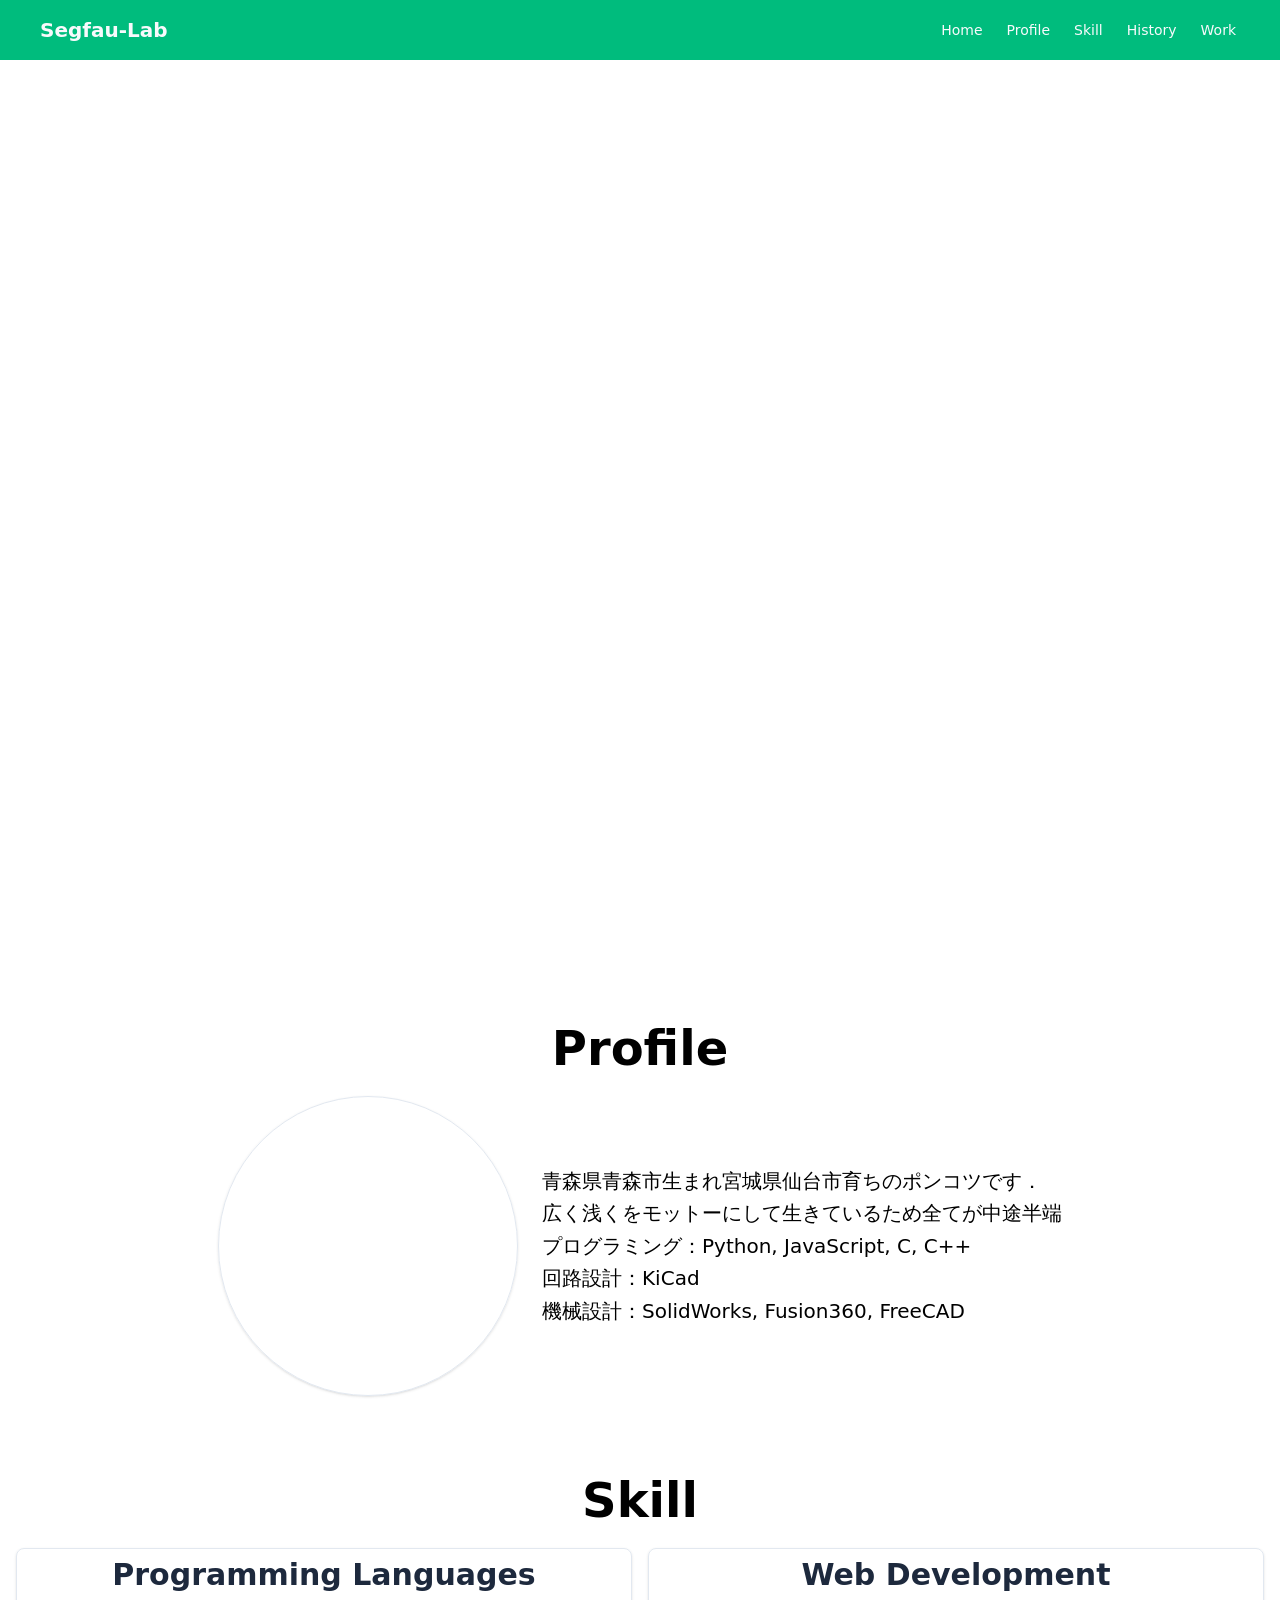
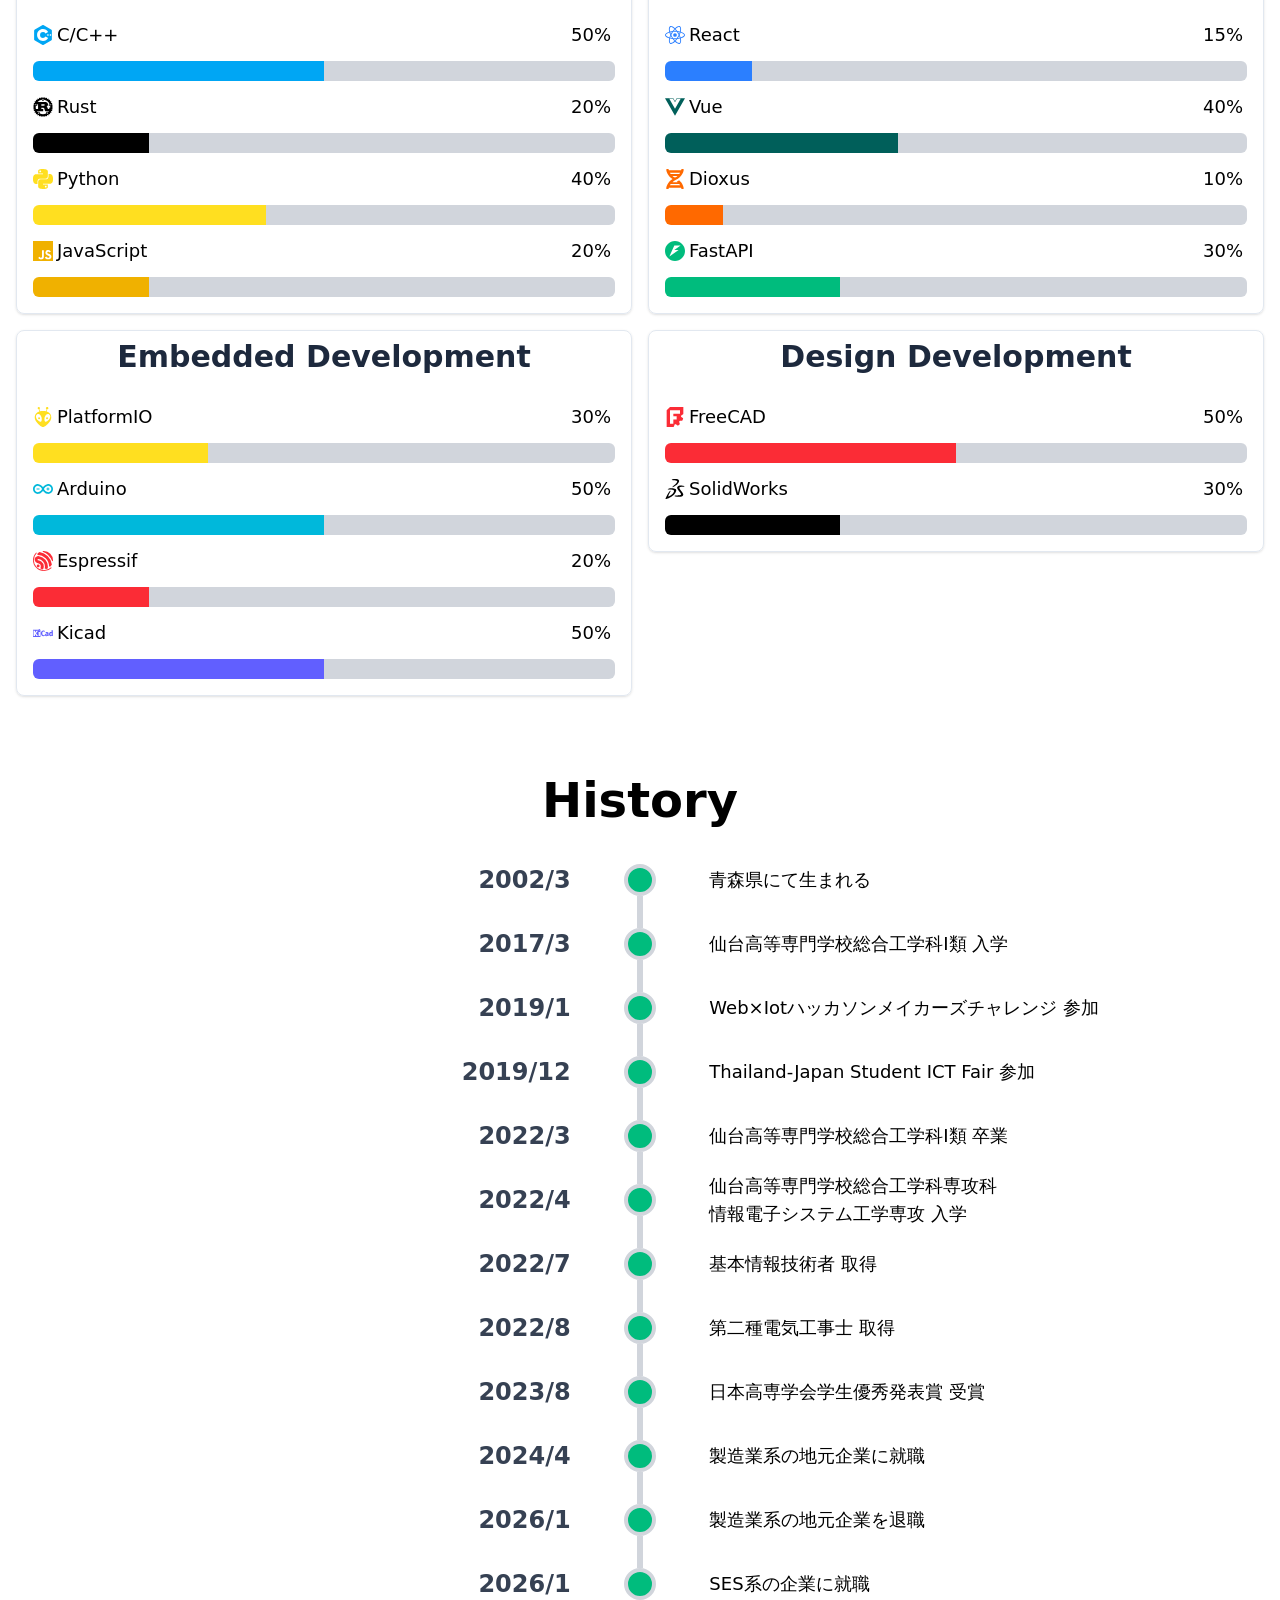
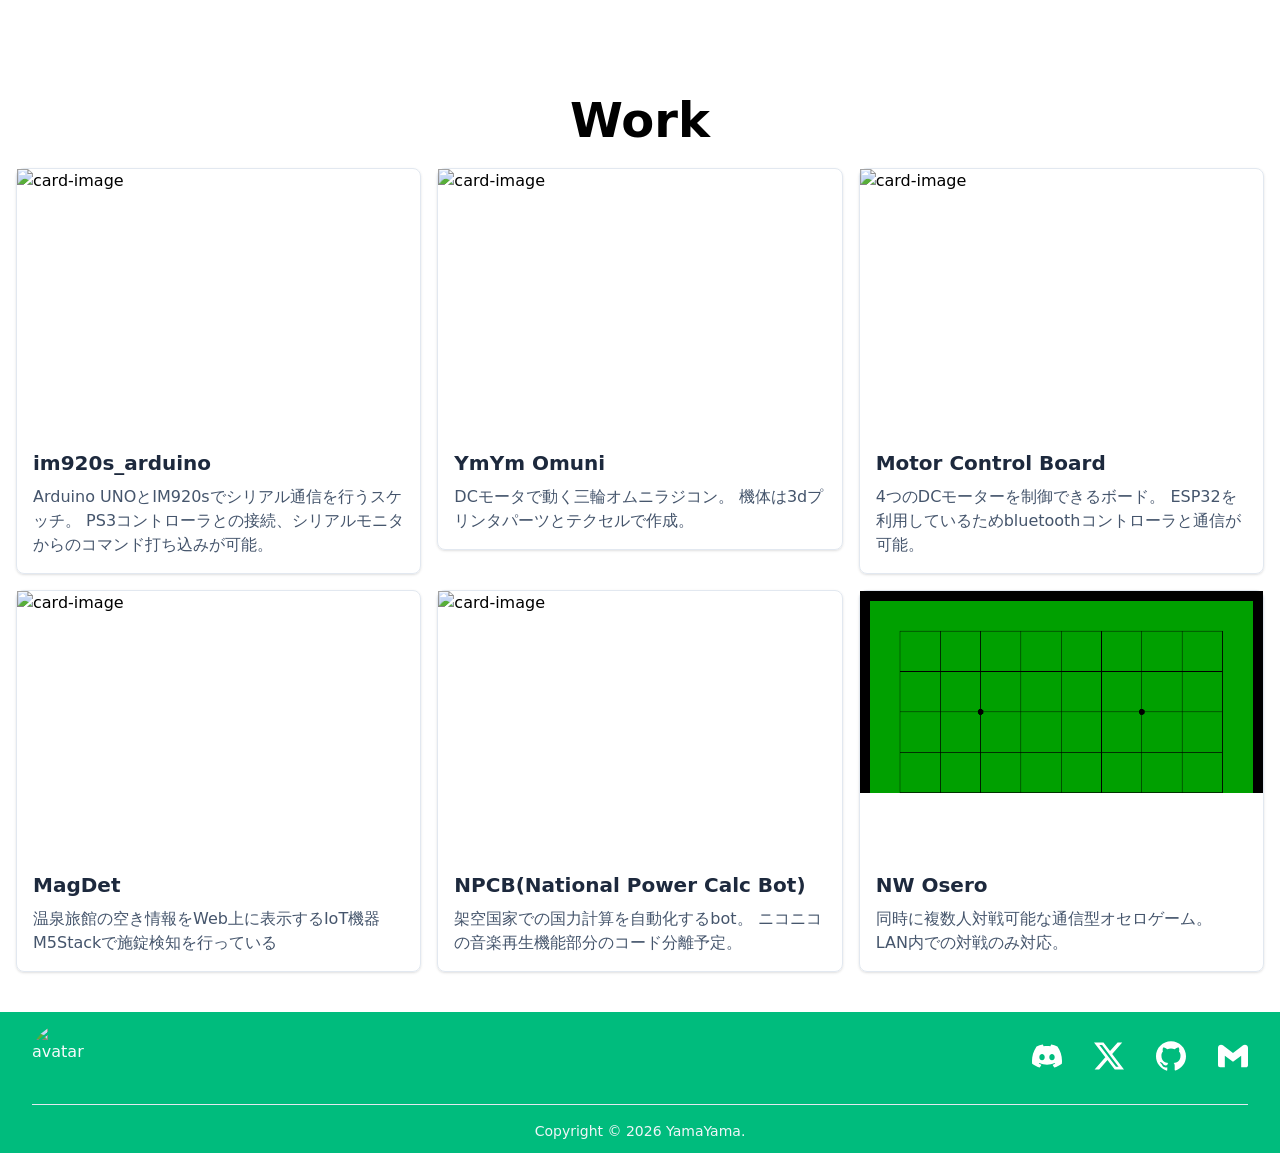
==== docs/index.html @ 2dcfc35c "v0.0.2 スムーススクロール修正中" ====
<!DOCTYPE html>
<head>
    <head>
        <title>segfau_lab</title>
        <meta content="text/html;charset=utf-8" http-equiv="Content-Type">
        <meta name="viewport" content="width=device-width, initial-scale=1">
        <meta charset="UTF-8">
        <link rel="preload" as="script" href="./public/assets/segfau_portfolio_rust-dxh62e7edaf3264e53.js" crossorigin></head>
        <link rel="stylesheet" href="./public/assets/tailwind-dxhf0bef8b0728892bb.css" crossorigin>
        <link rel="icon" href="./public/assets/favicon-dxhe6f82a17ac6e67d6.ico" crossorigin />
    </head>
    <body>
        <div id="main"></div>
        <script type="module" async src="./public/assets/segfau_portfolio_rust-dxh62e7edaf3264e53.js"></script>
    </body>
</html>
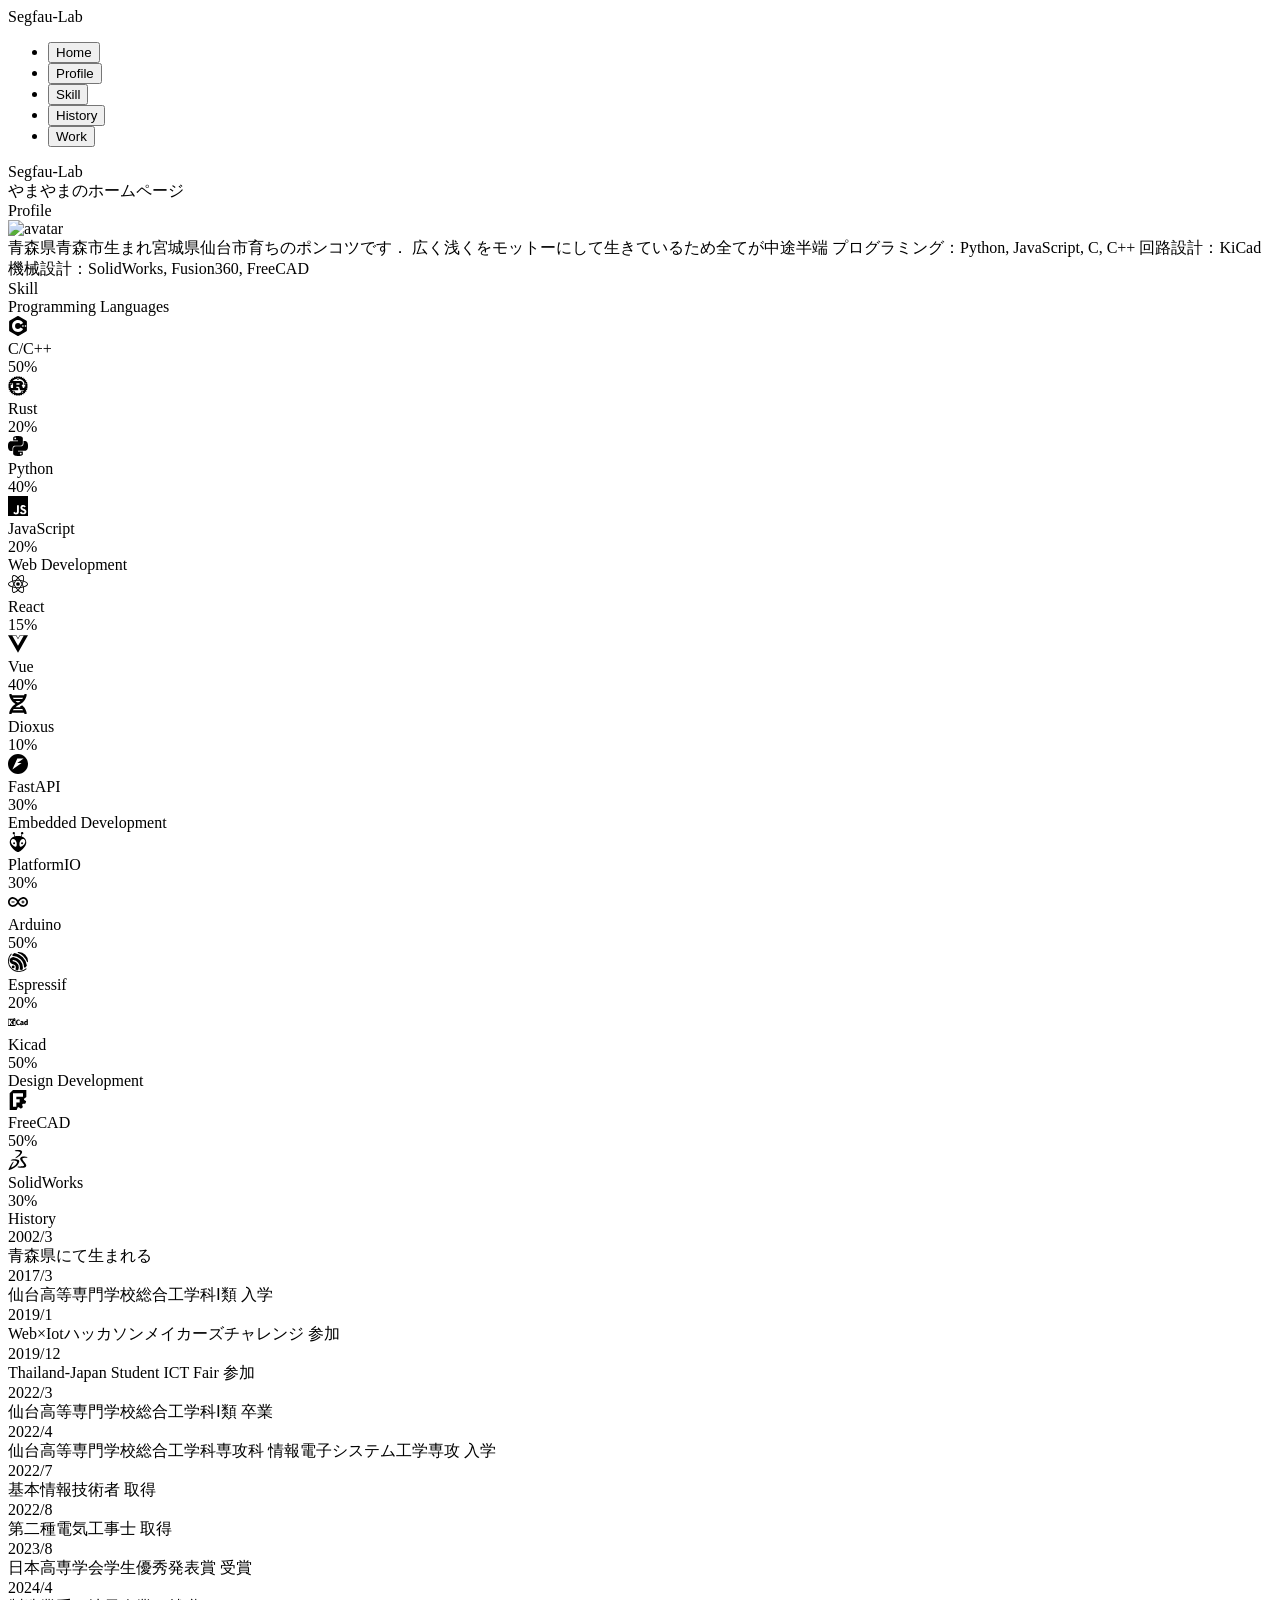
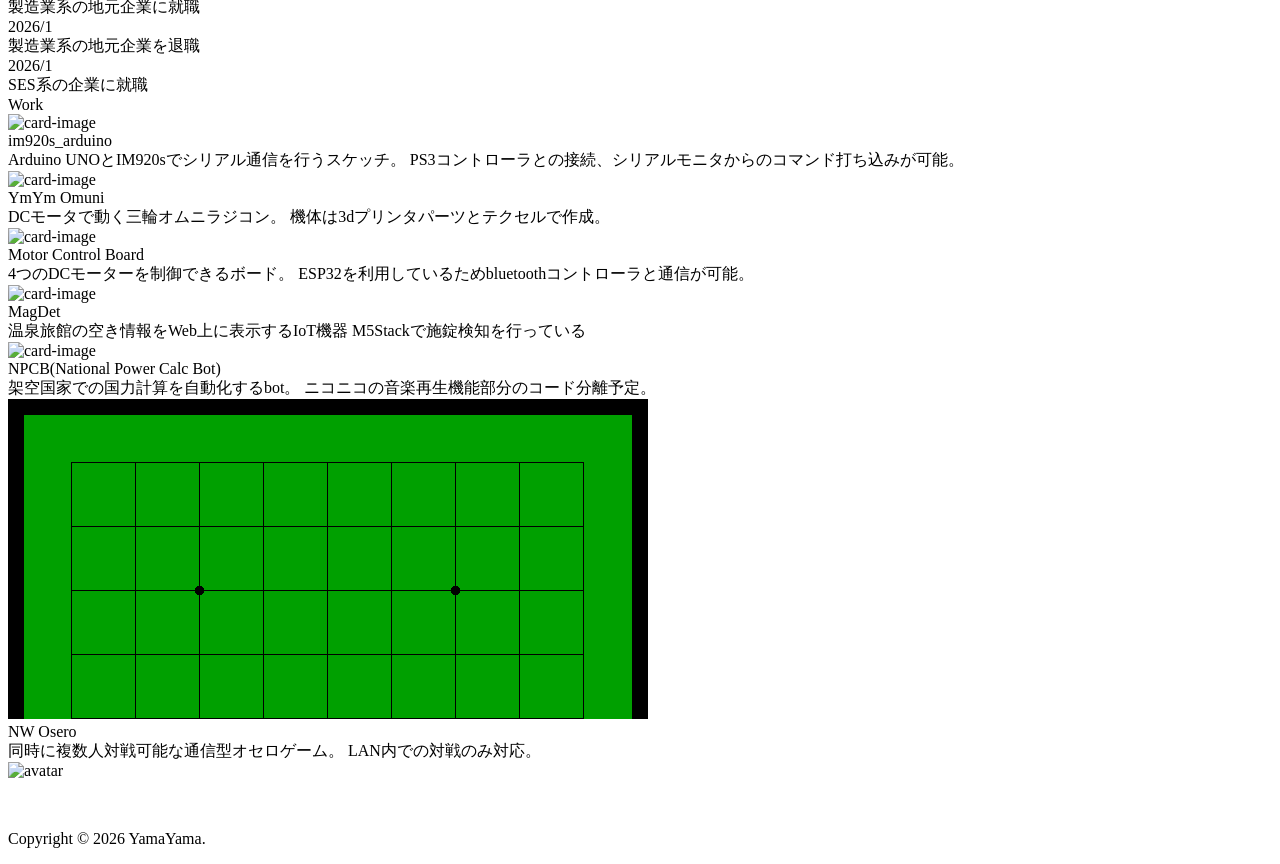
==== commit cb67694a: "v0.0.2 headerの体裁変更" ====
--- a/docs/index.html
+++ b/docs/index.html
@@ -1,16 +1,15 @@
-<!DOCTYPE html>
-<head>
-    <head>
-        <title>segfau_lab</title>
-        <meta content="text/html;charset=utf-8" http-equiv="Content-Type">
-        <meta name="viewport" content="width=device-width, initial-scale=1">
-        <meta charset="UTF-8">
-        <link rel="preload" as="script" href="./public/assets/segfau_portfolio_rust-dxh62e7edaf3264e53.js" crossorigin></head>
-        <link rel="stylesheet" href="./public/assets/tailwind-dxhf0bef8b0728892bb.css" crossorigin>
-        <link rel="icon" href="./public/assets/favicon-dxhe6f82a17ac6e67d6.ico" crossorigin />
-    </head>
-    <body>
-        <div id="main"></div>
-        <script type="module" async src="./public/assets/segfau_portfolio_rust-dxh62e7edaf3264e53.js"></script>
-    </body>
-</html>
+<!DOCTYPE html>
+<html>
+    <head>
+        <title>segfau_lab</title>
+        <meta content="text/html;charset=utf-8" http-equiv="Content-Type">
+        <meta name="viewport" content="width=device-width, initial-scale=1">
+        <meta charset="UTF-8">
+    <link rel="preload" as="script" href="./public/assets/segfau_portfolio_rust-dxhd95a5ae5101dfb43.js" crossorigin></head>
+    <link rel="preload" as="stylesheet" href="./public/assets/segfau_portfolio_rust-dxhd95a5ae5101dfb43.js" crossorigin></head>
+    <link rel="preload" as="icon" href="./public/assets/segfau_portfolio_rust-dxhd95a5ae5101dfb43.js" crossorigin></head>
+    <body>
+        <div id="main"></div>
+    <script type="module" async src="./public/assets/segfau_portfolio_rust-dxhd95a5ae5101dfb43.js"></script>
+            </body>
+</html>
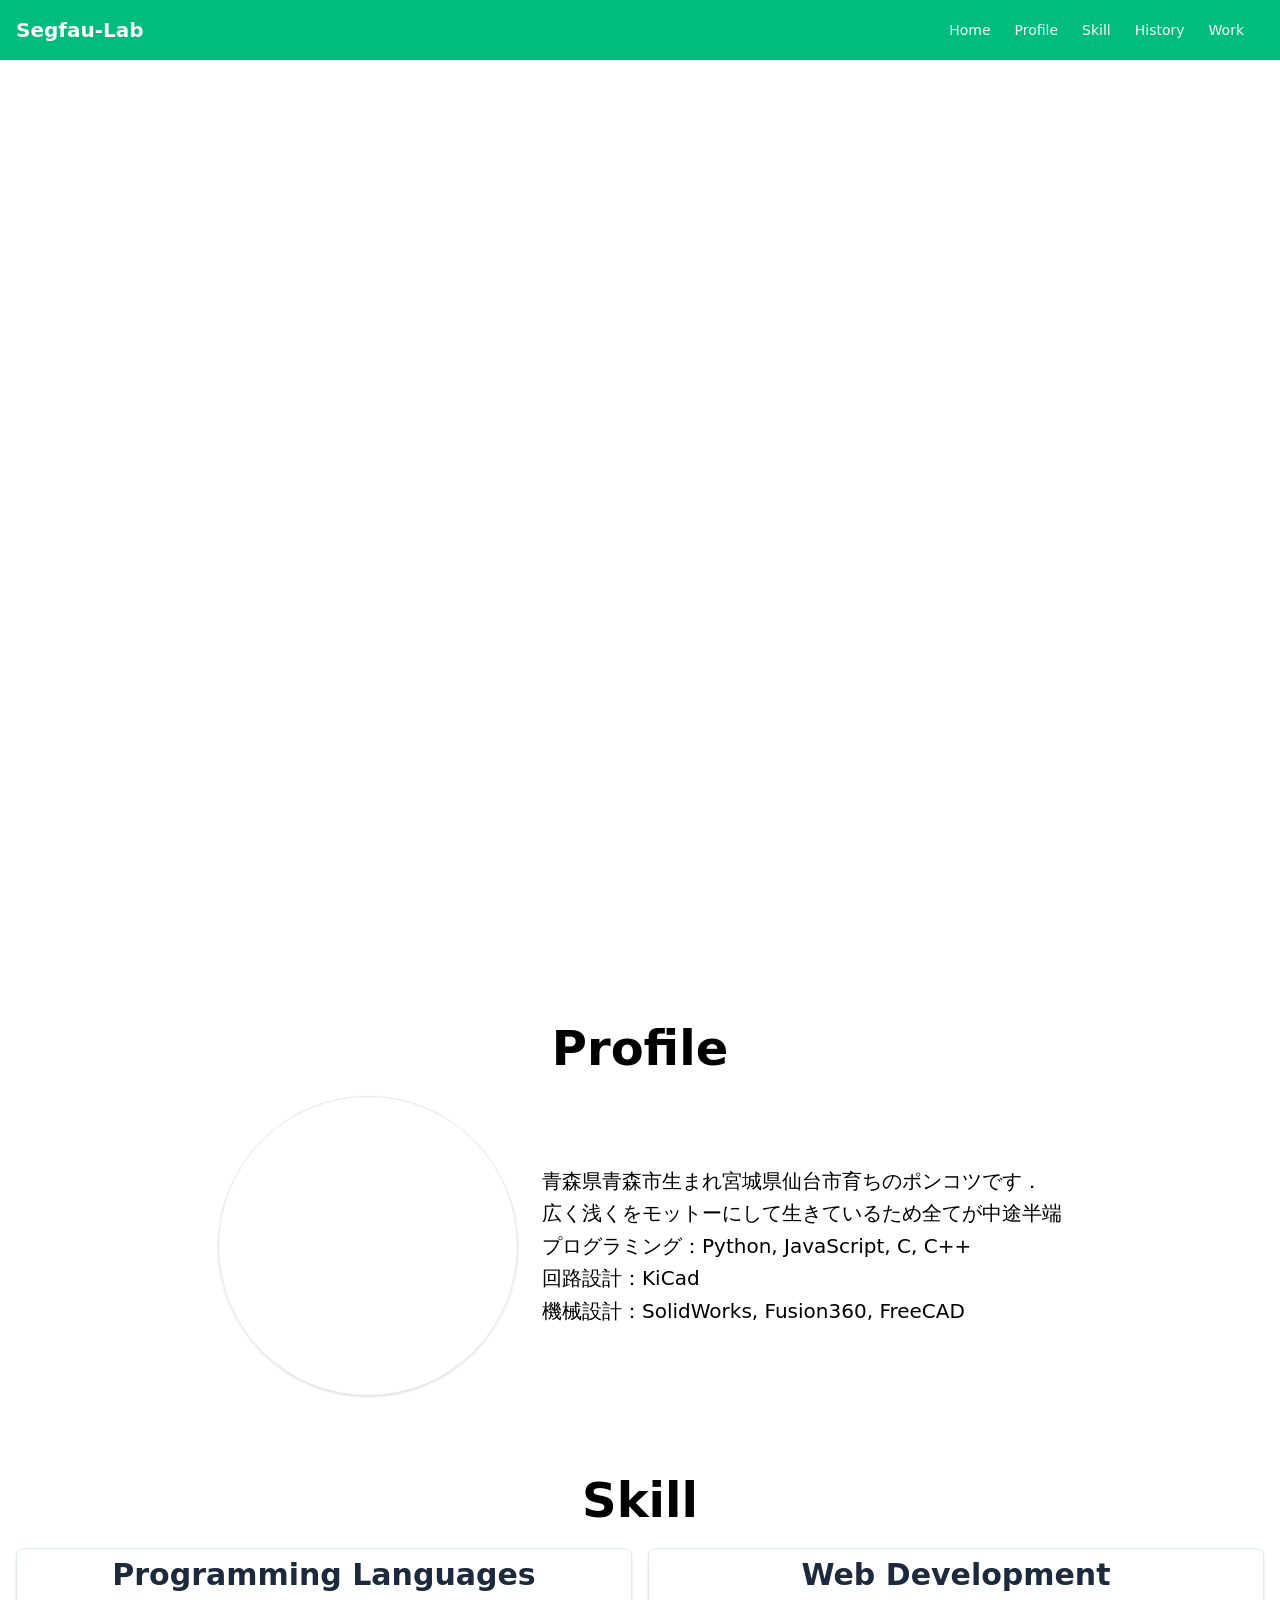
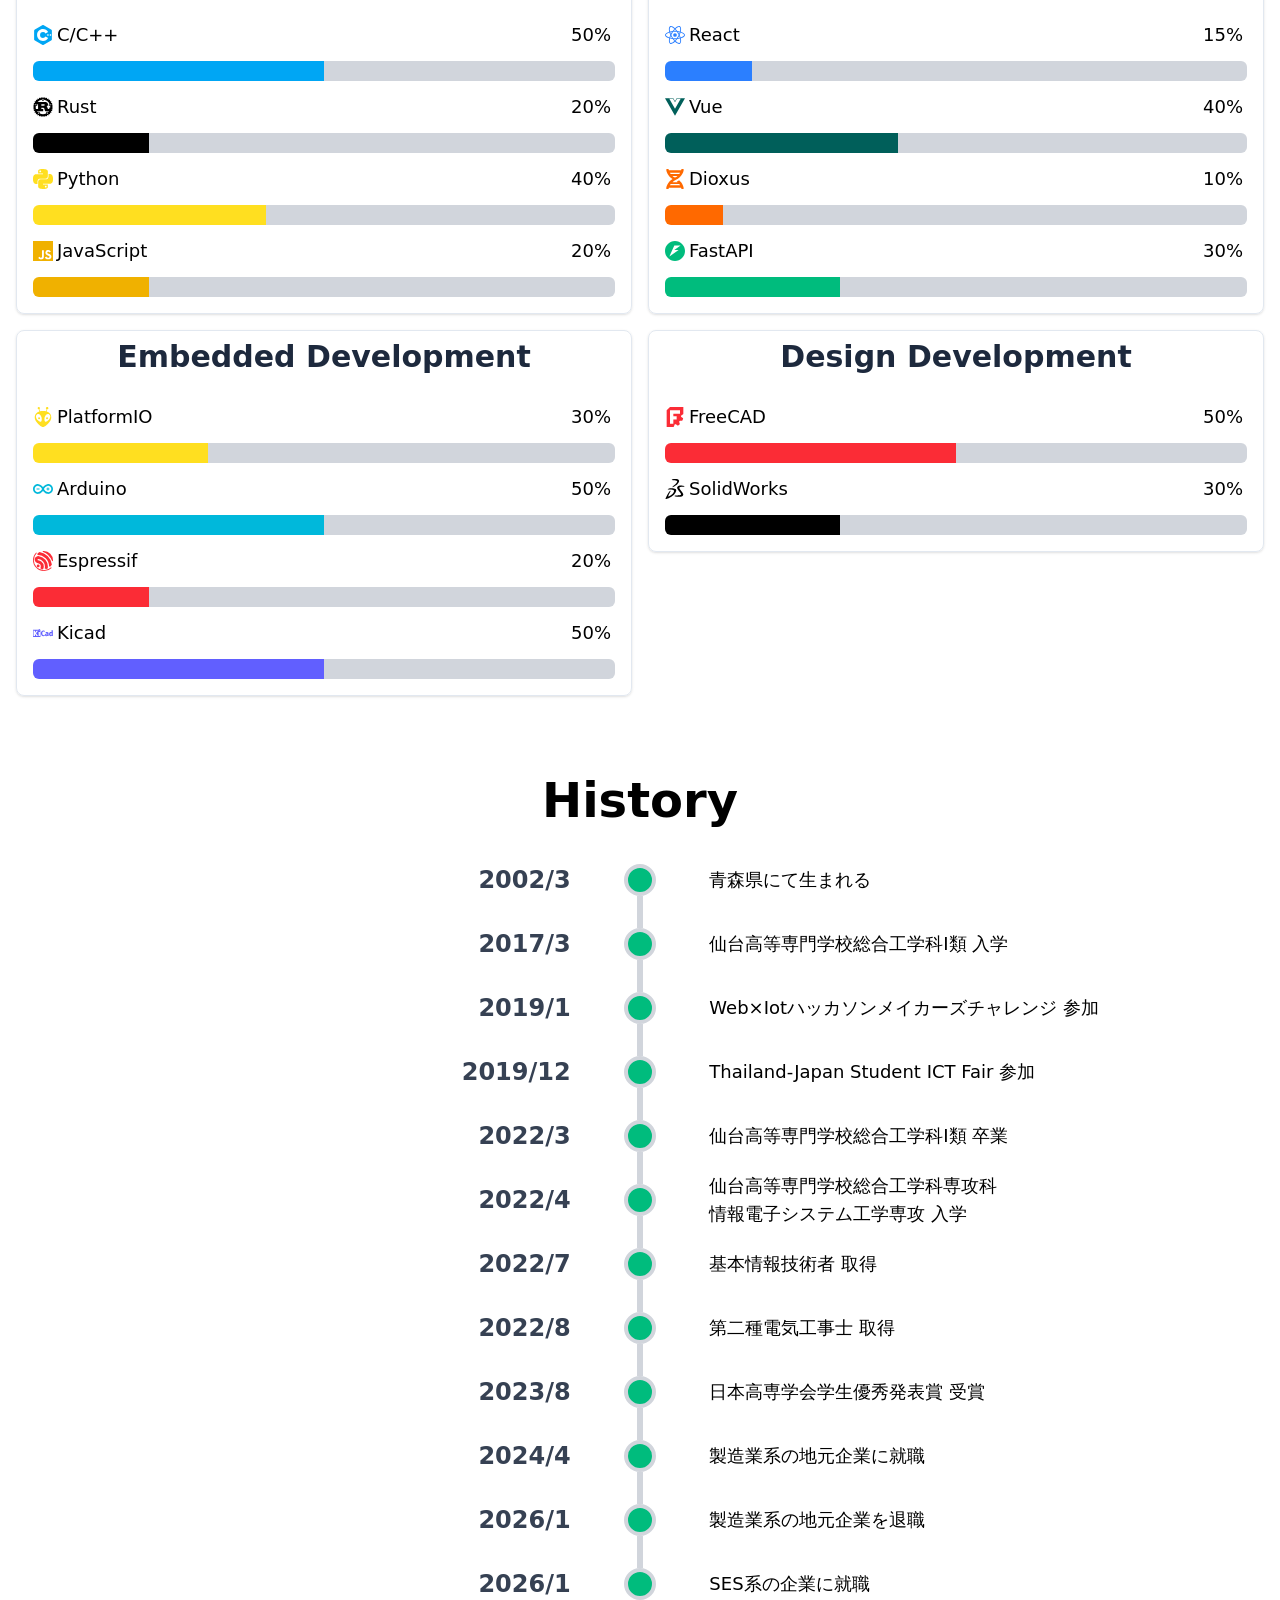
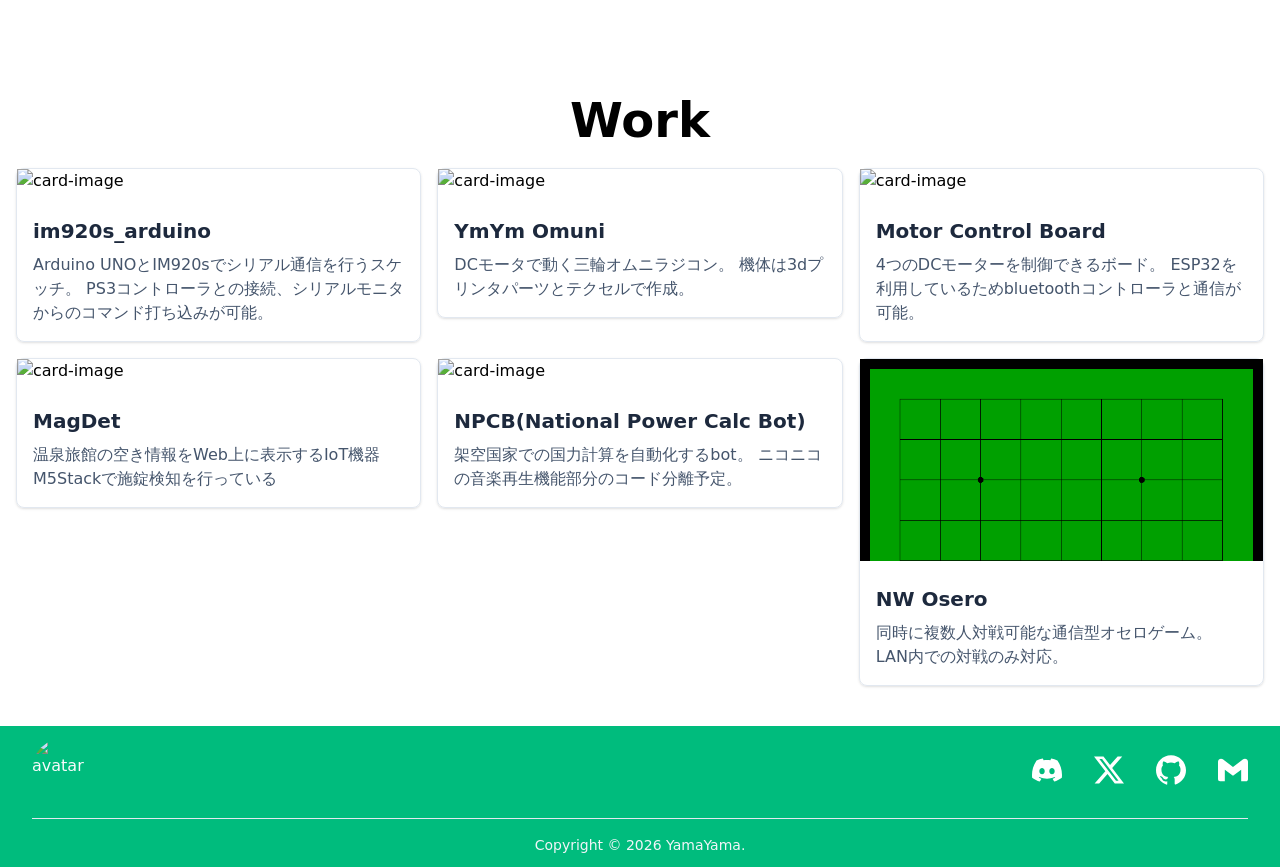
==== commit 025ead61: "v0.0.2 preload削除" ====
--- a/docs/index.html
+++ b/docs/index.html
@@ -6,8 +6,8 @@
         <meta name="viewport" content="width=device-width, initial-scale=1">
         <meta charset="UTF-8">
     <link rel="preload" as="script" href="./public/assets/segfau_portfolio_rust-dxhd95a5ae5101dfb43.js" crossorigin></head>
-    <link rel="preload" as="stylesheet" href="./public/assets/segfau_portfolio_rust-dxhd95a5ae5101dfb43.js" crossorigin></head>
-    <link rel="preload" as="icon" href="./public/assets/segfau_portfolio_rust-dxhd95a5ae5101dfb43.js" crossorigin></head>
+    <link rel="stylesheet" href="./public/assets/tailwind-dxhe21813a28963e7b5.css" crossorigin></head>
+    <link rel="icon" href="./public/assets/favicon-dxhf3e7d478ac55cfce.ico" crossorigin></head>
     <body>
         <div id="main"></div>
     <script type="module" async src="./public/assets/segfau_portfolio_rust-dxhd95a5ae5101dfb43.js"></script>
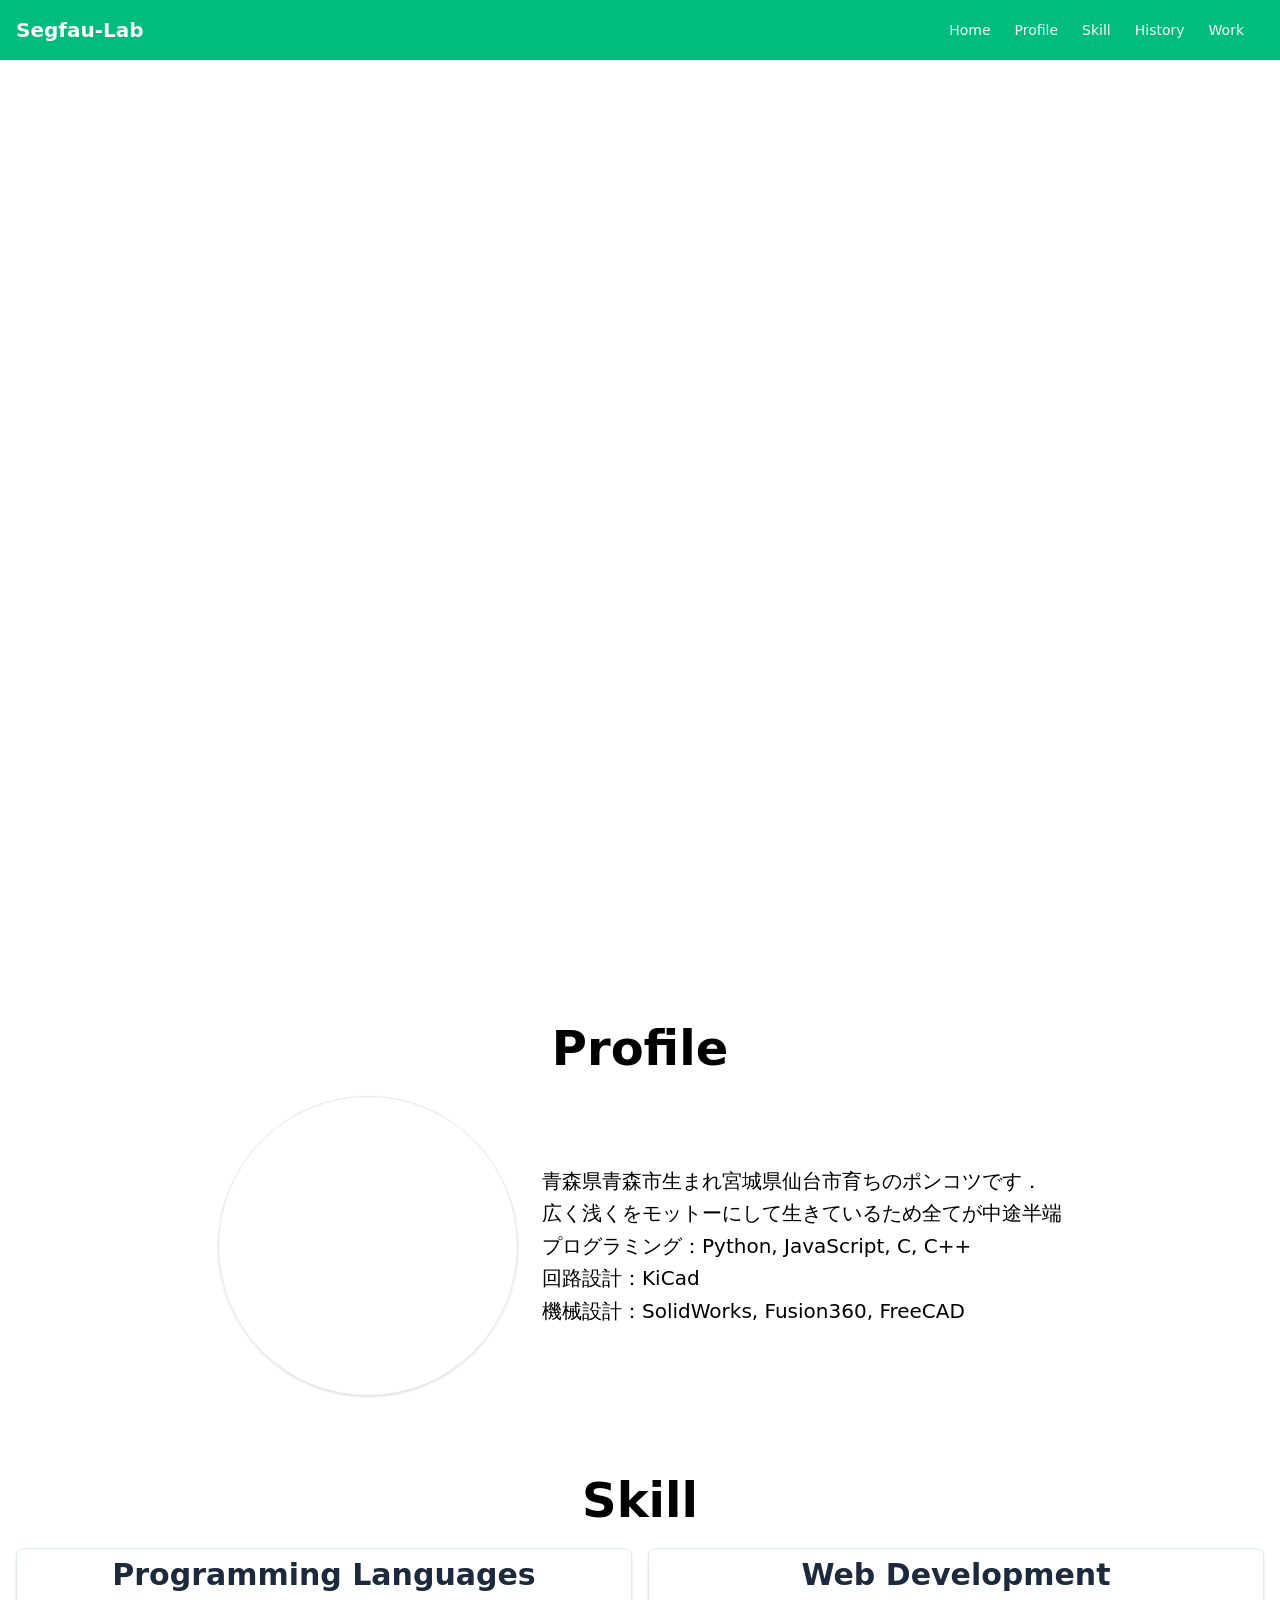
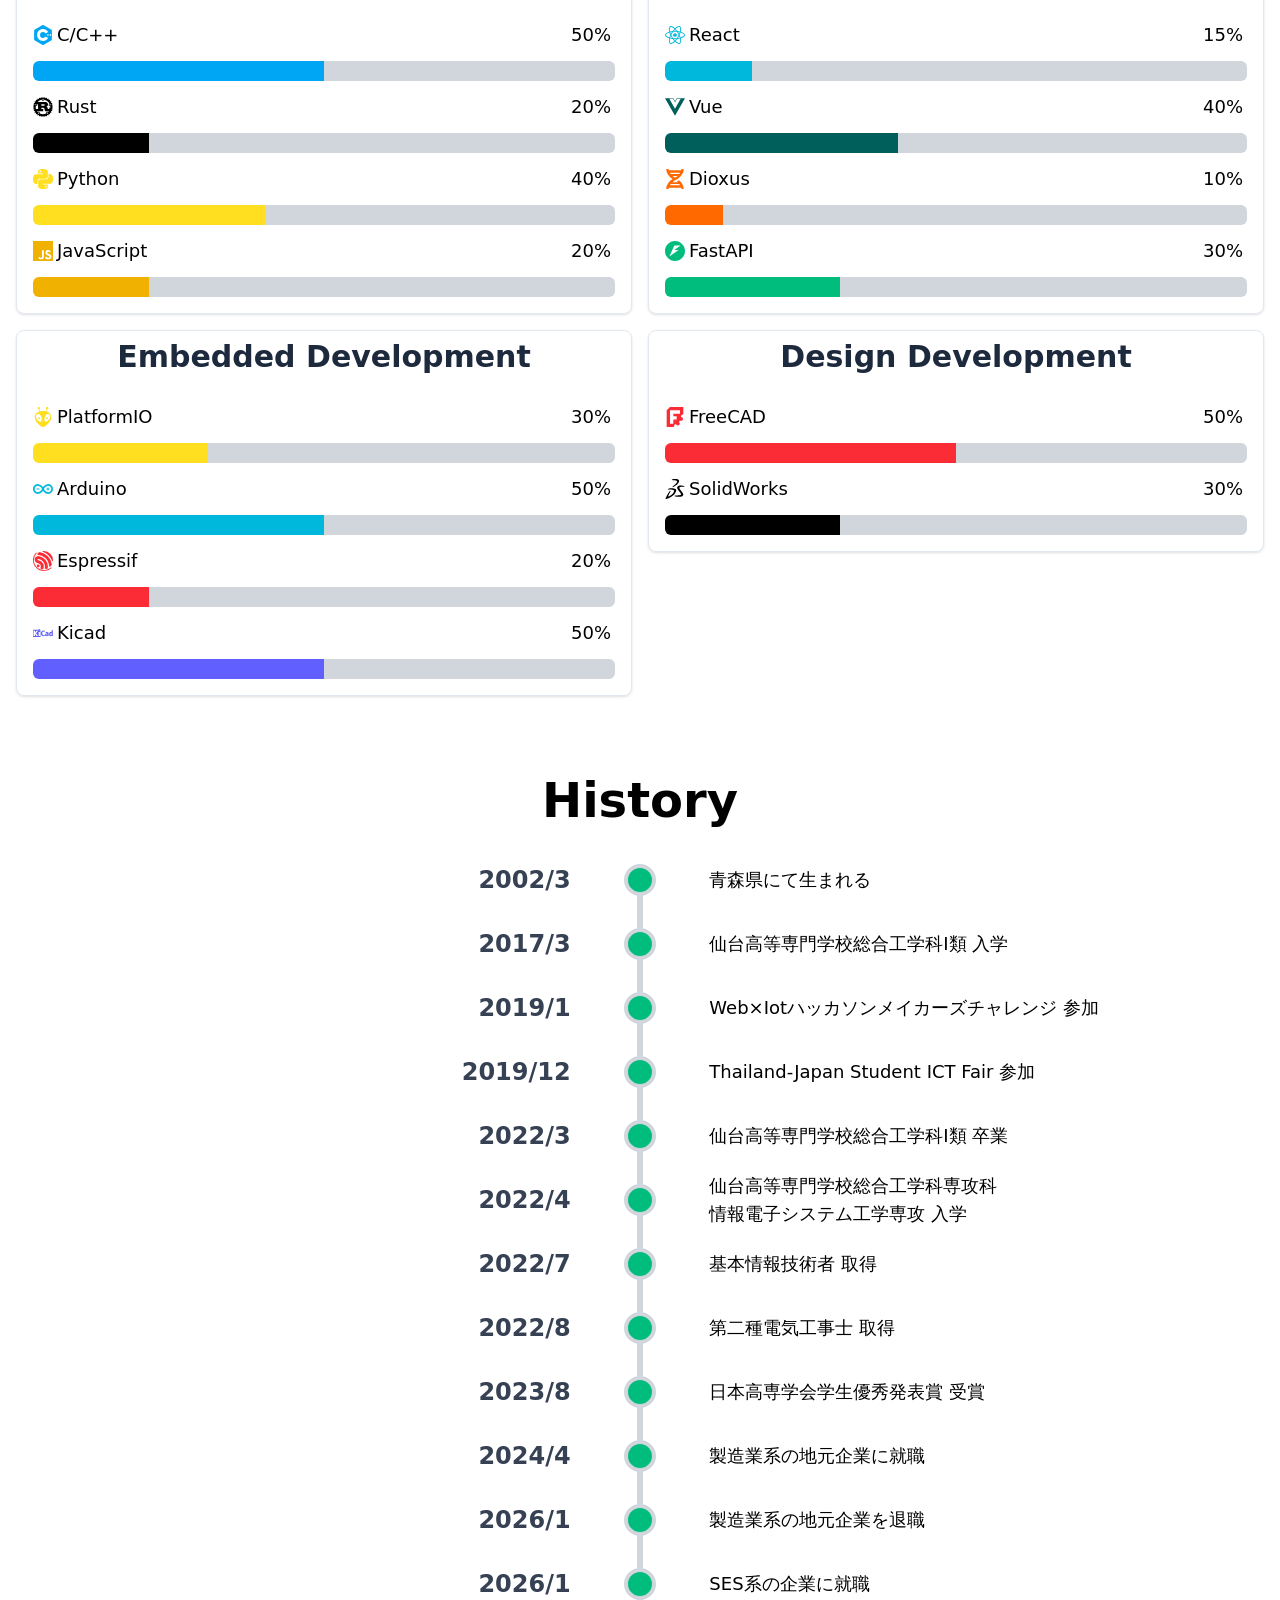
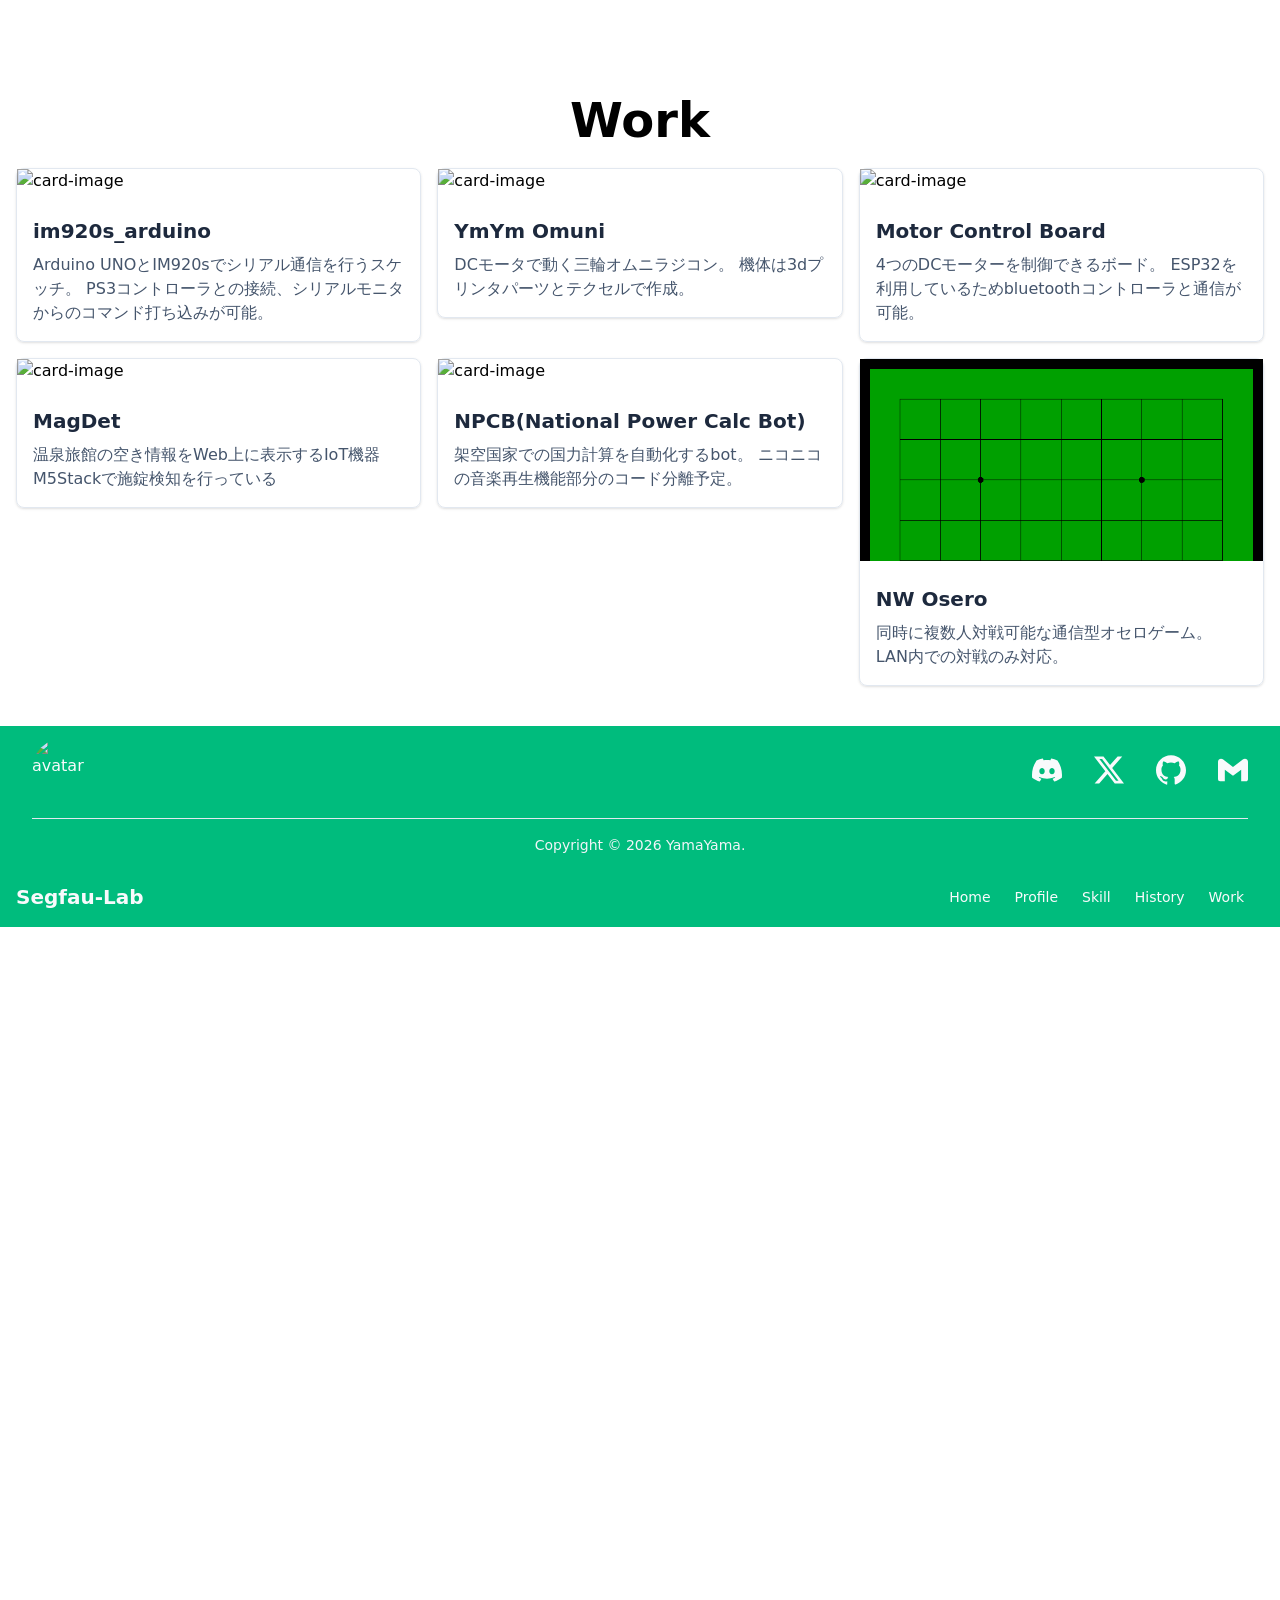
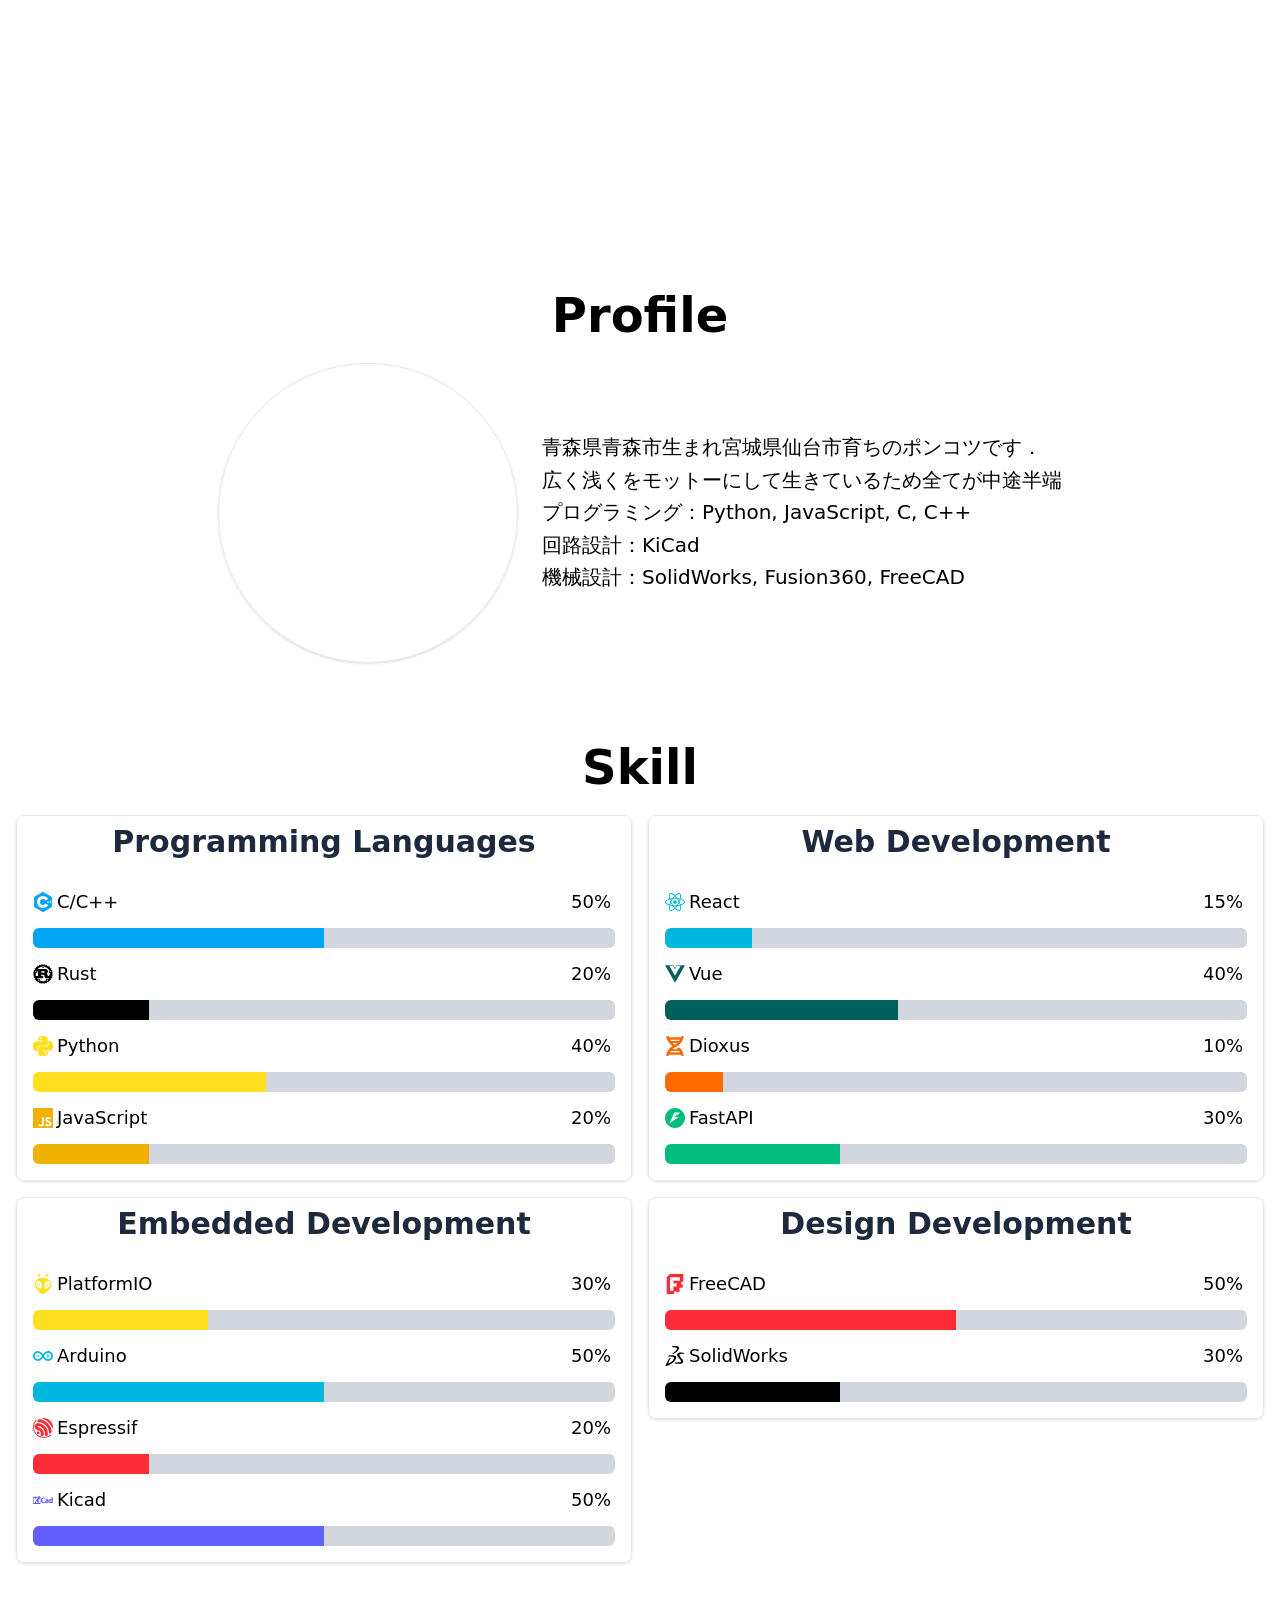
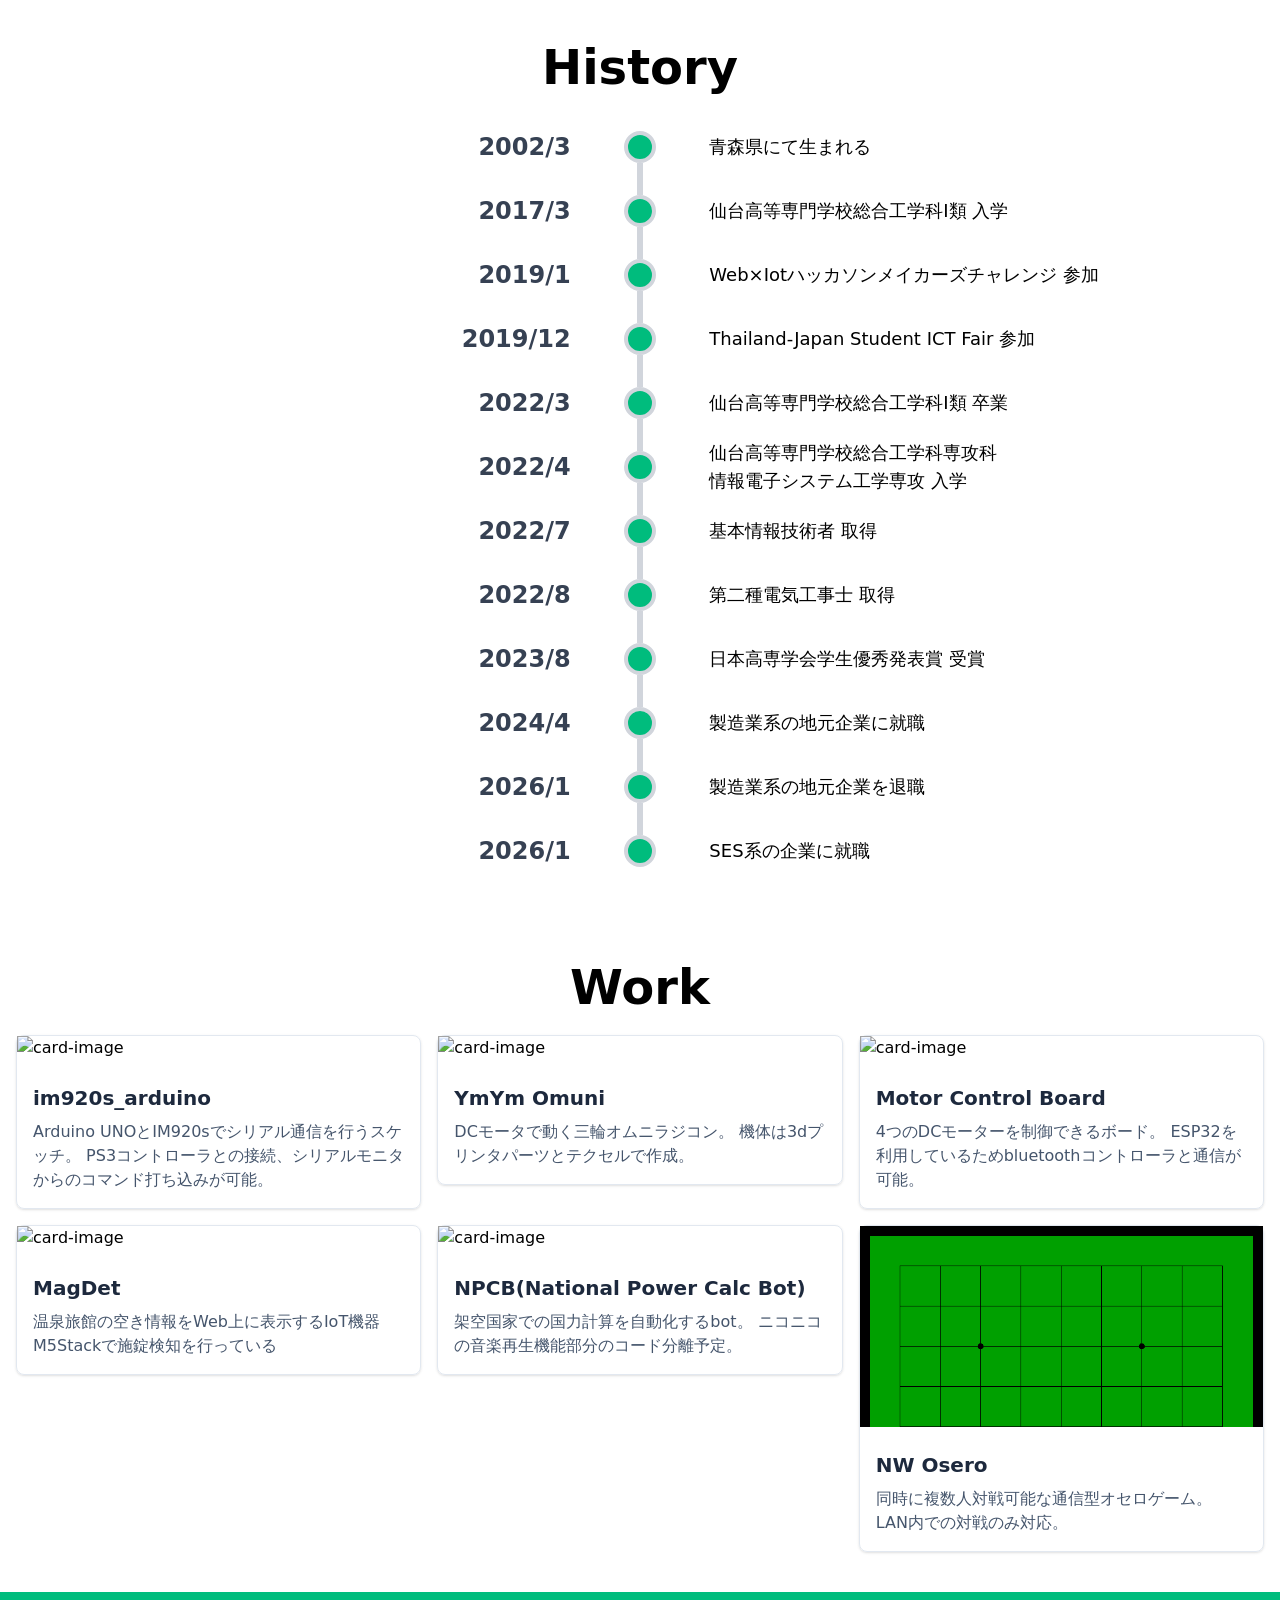
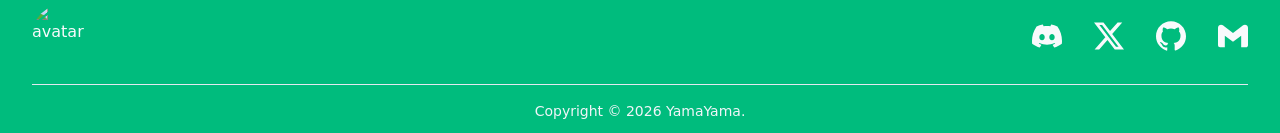
==== commit b6cc2498: "v0.0.4 デプロイ時異常修正?" ====
--- a/docs/index.html
+++ b/docs/index.html
@@ -5,11 +5,13 @@
         <meta content="text/html;charset=utf-8" http-equiv="Content-Type">
         <meta name="viewport" content="width=device-width, initial-scale=1">
         <meta charset="UTF-8">
-    <link rel="preload" as="script" href="./public/assets/segfau_portfolio_rust-dxhd95a5ae5101dfb43.js" crossorigin></head>
-    <link rel="stylesheet" href="./public/assets/tailwind-dxhe21813a28963e7b5.css" crossorigin></head>
-    <link rel="icon" href="./public/assets/favicon-dxhf3e7d478ac55cfce.ico" crossorigin></head>
+        <link rel="preload" as="script" href="./public/assets/segfau_portfolio_rust-dxh4ec4e080917253fa.js" crossorigin></head>
+        <link rel="preload" as="script" href="./public/assets/segfau_portfolio_rust-dxhb84974a5db22fb5.js" crossorigin></head>
+        <link rel="stylesheet" href="./public/assets/tailwind-dxhe21813a28963e7b5.css" crossorigin></head>
+        <link rel="icon" href="./public/assets/favicon-dxhf3e7d478ac55cfce.ico" crossorigin></head>
     <body>
         <div id="main"></div>
-    <script type="module" async src="./public/assets/segfau_portfolio_rust-dxhd95a5ae5101dfb43.js"></script>
-            </body>
+        <script type="module" async src="./public/assets/segfau_portfolio_rust-dxh4ec4e080917253fa.js"></script>
+        <script type="module" async src="./public/assets/segfau_portfolio_rust-dxhb84974a5db22fb5.js"></script>
+    </body>
 </html>
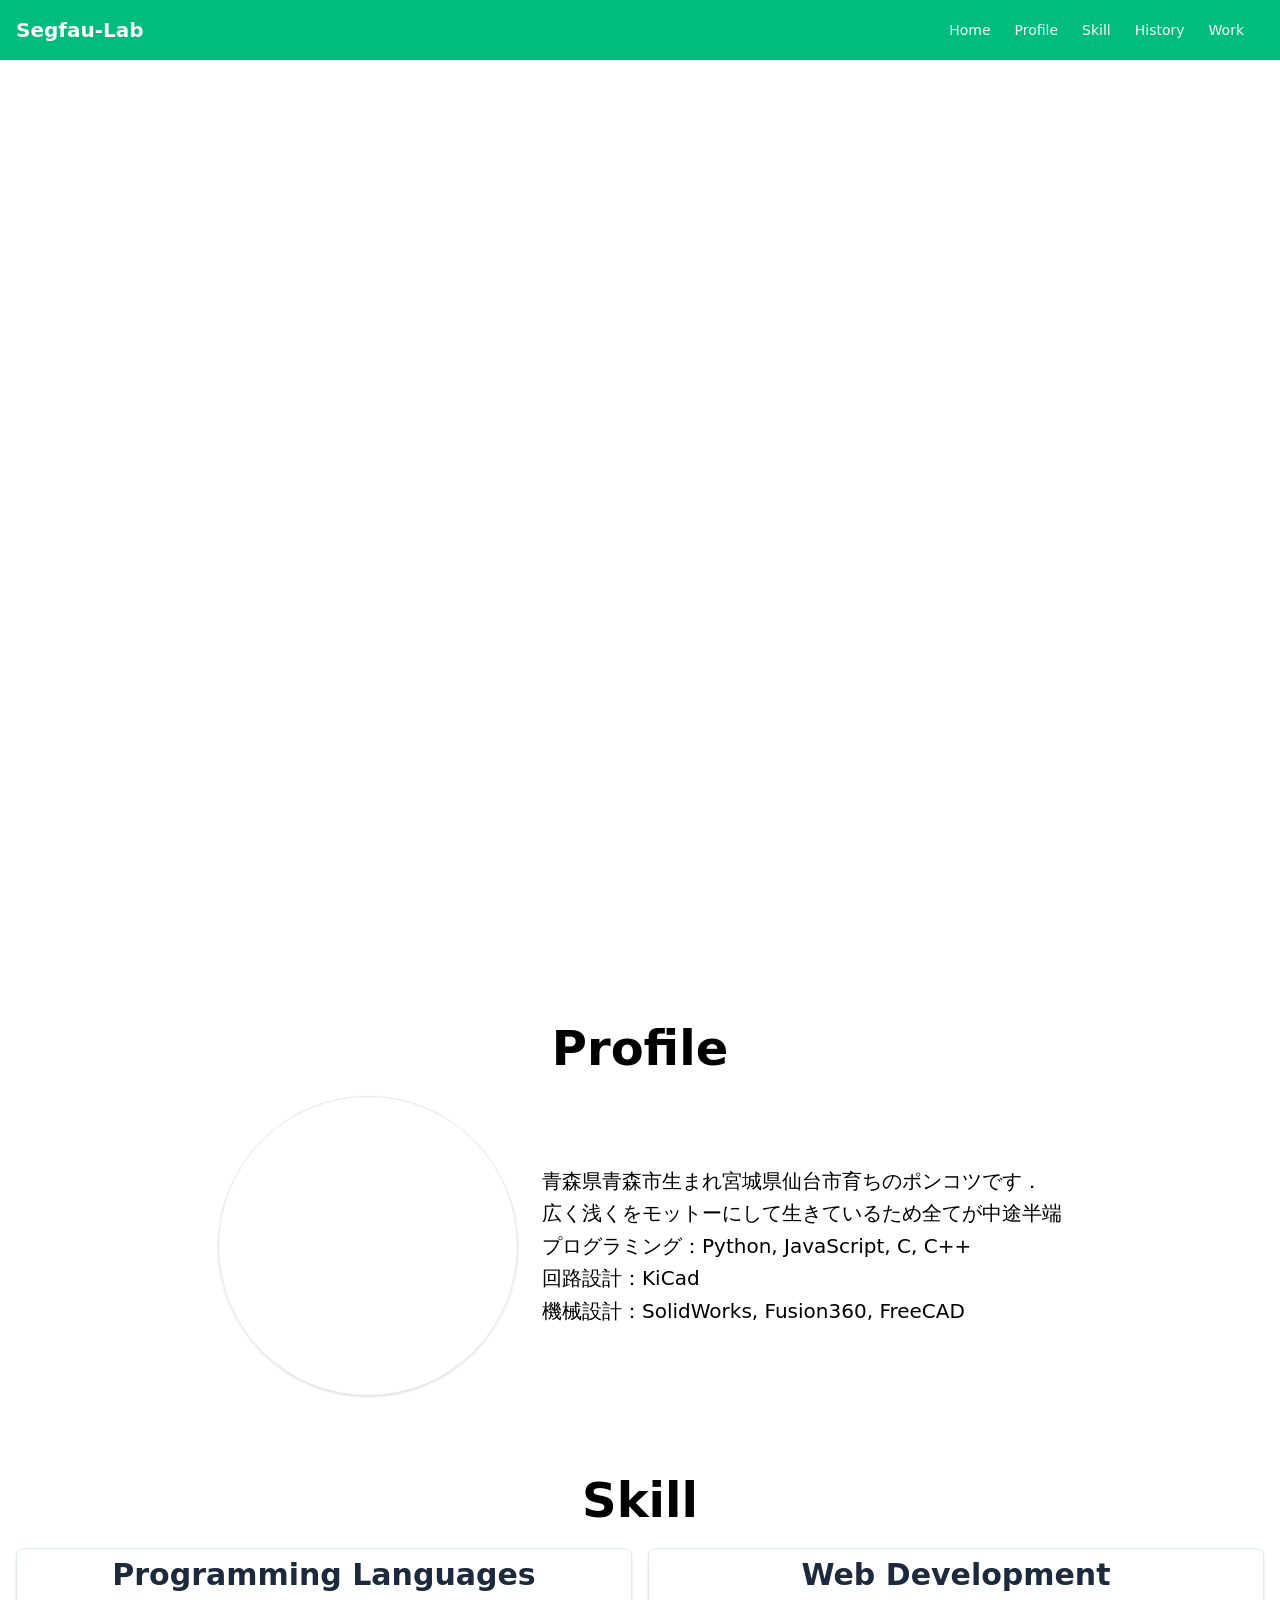
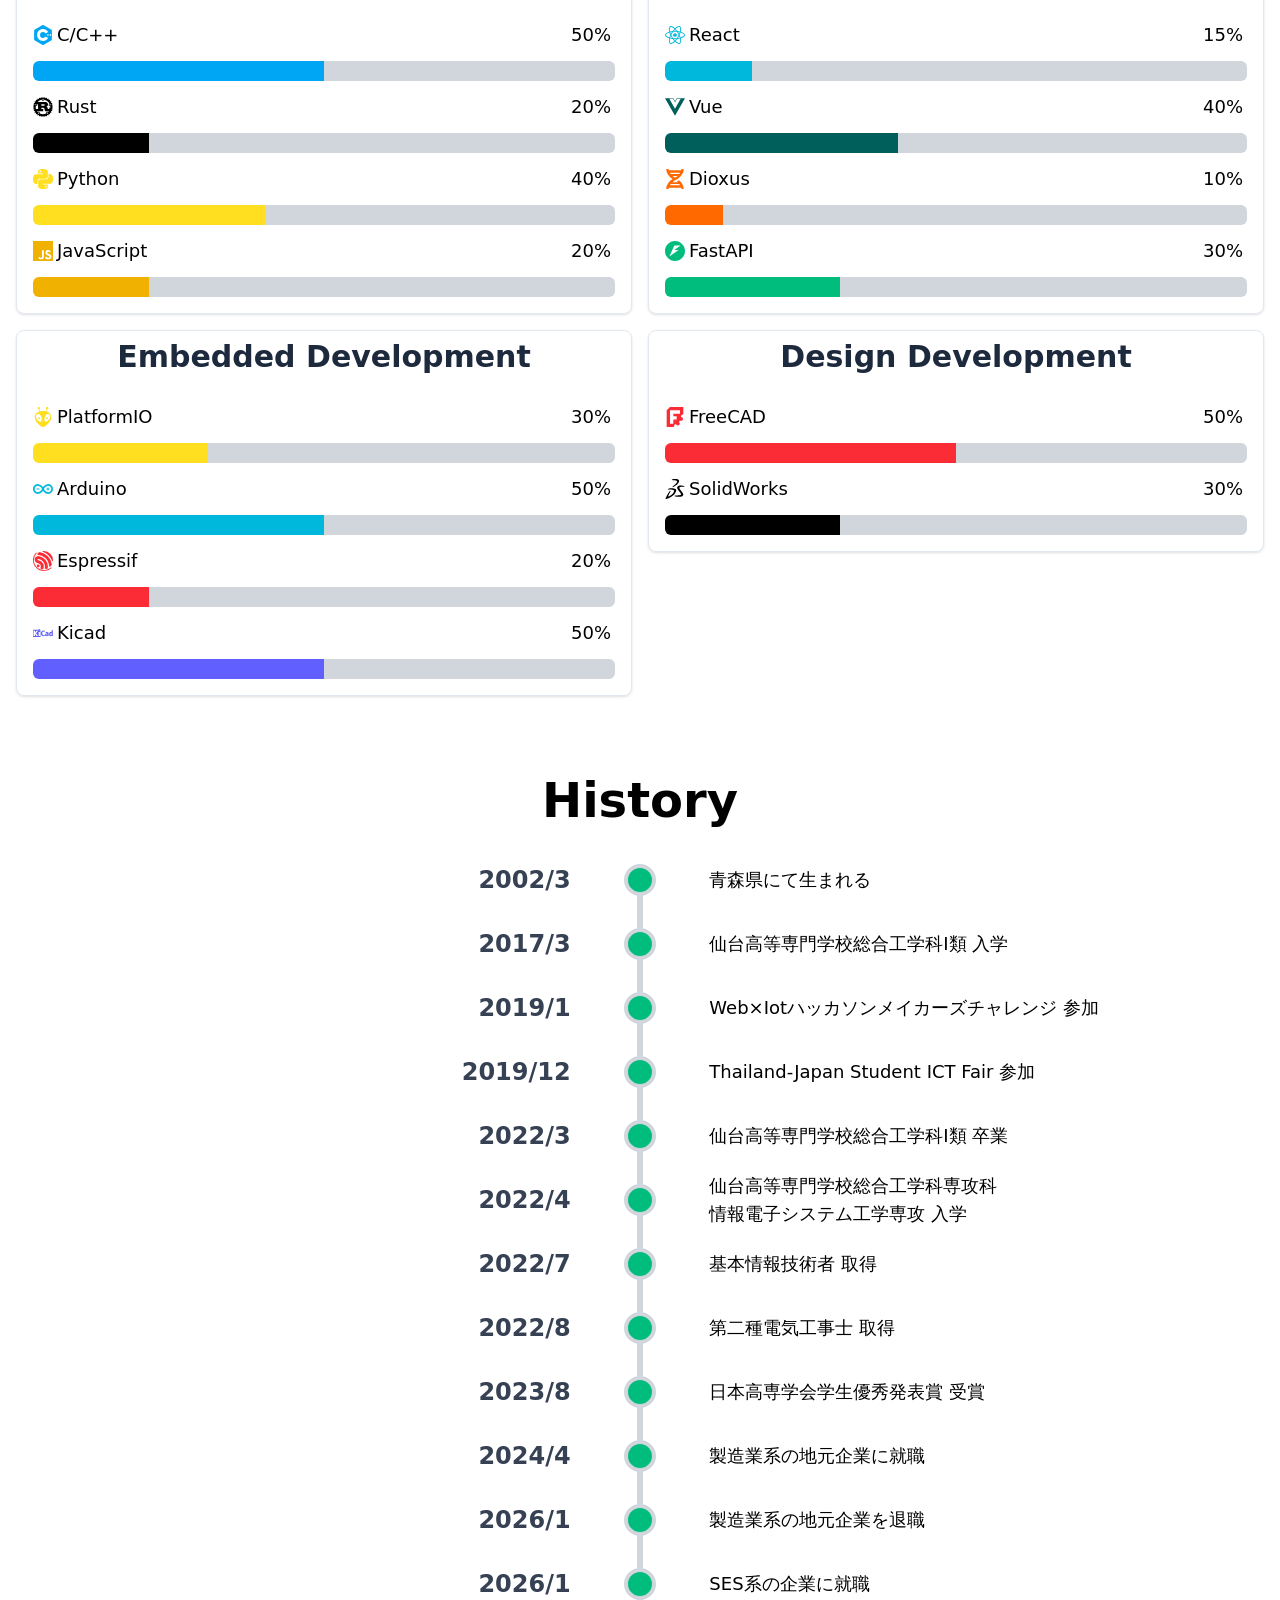
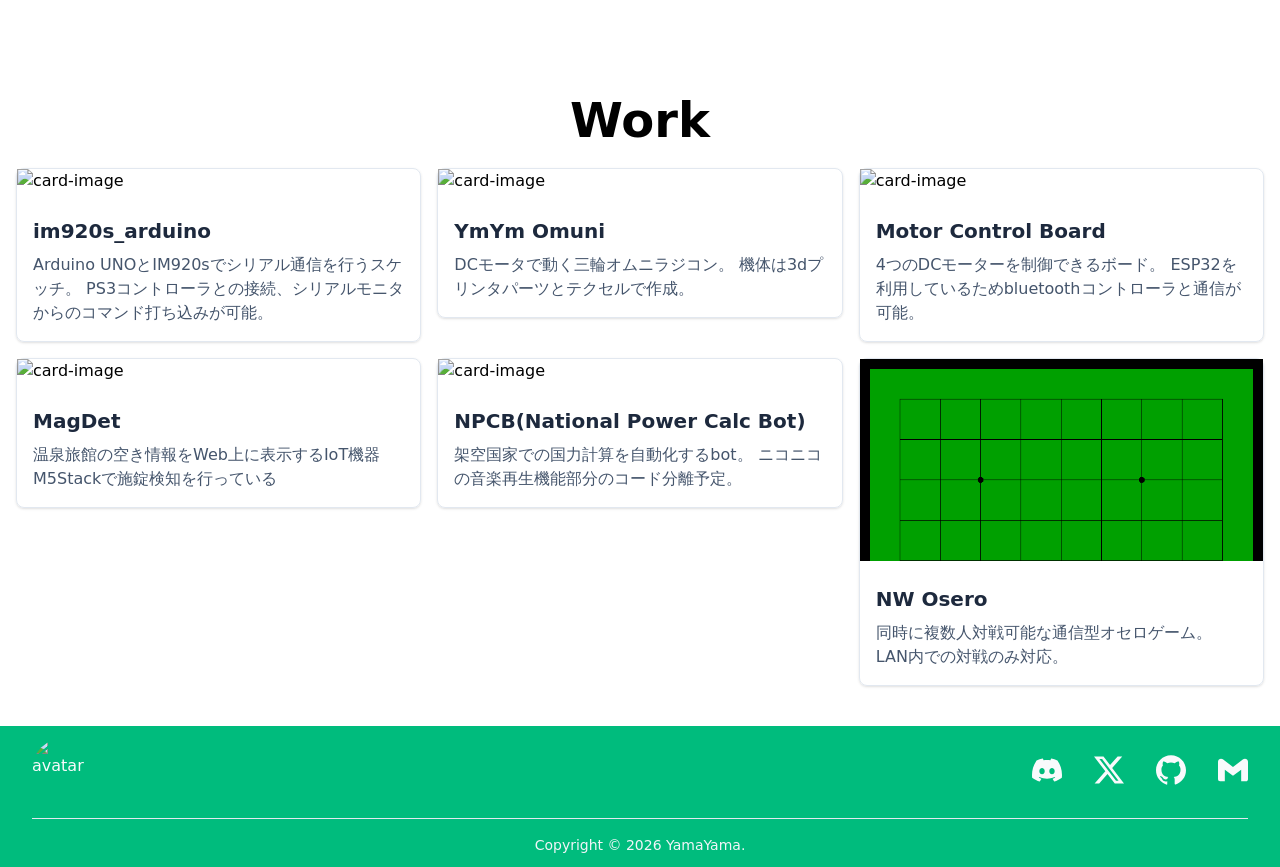
==== commit c6945f84: "v0.0.4 修正？" ====
--- a/docs/index.html
+++ b/docs/index.html
@@ -6,12 +6,10 @@
         <meta name="viewport" content="width=device-width, initial-scale=1">
         <meta charset="UTF-8">
         <link rel="preload" as="script" href="./public/assets/segfau_portfolio_rust-dxh4ec4e080917253fa.js" crossorigin></head>
-        <link rel="preload" as="script" href="./public/assets/segfau_portfolio_rust-dxhb84974a5db22fb5.js" crossorigin></head>
         <link rel="stylesheet" href="./public/assets/tailwind-dxhe21813a28963e7b5.css" crossorigin></head>
         <link rel="icon" href="./public/assets/favicon-dxhf3e7d478ac55cfce.ico" crossorigin></head>
     <body>
         <div id="main"></div>
         <script type="module" async src="./public/assets/segfau_portfolio_rust-dxh4ec4e080917253fa.js"></script>
-        <script type="module" async src="./public/assets/segfau_portfolio_rust-dxhb84974a5db22fb5.js"></script>
     </body>
 </html>
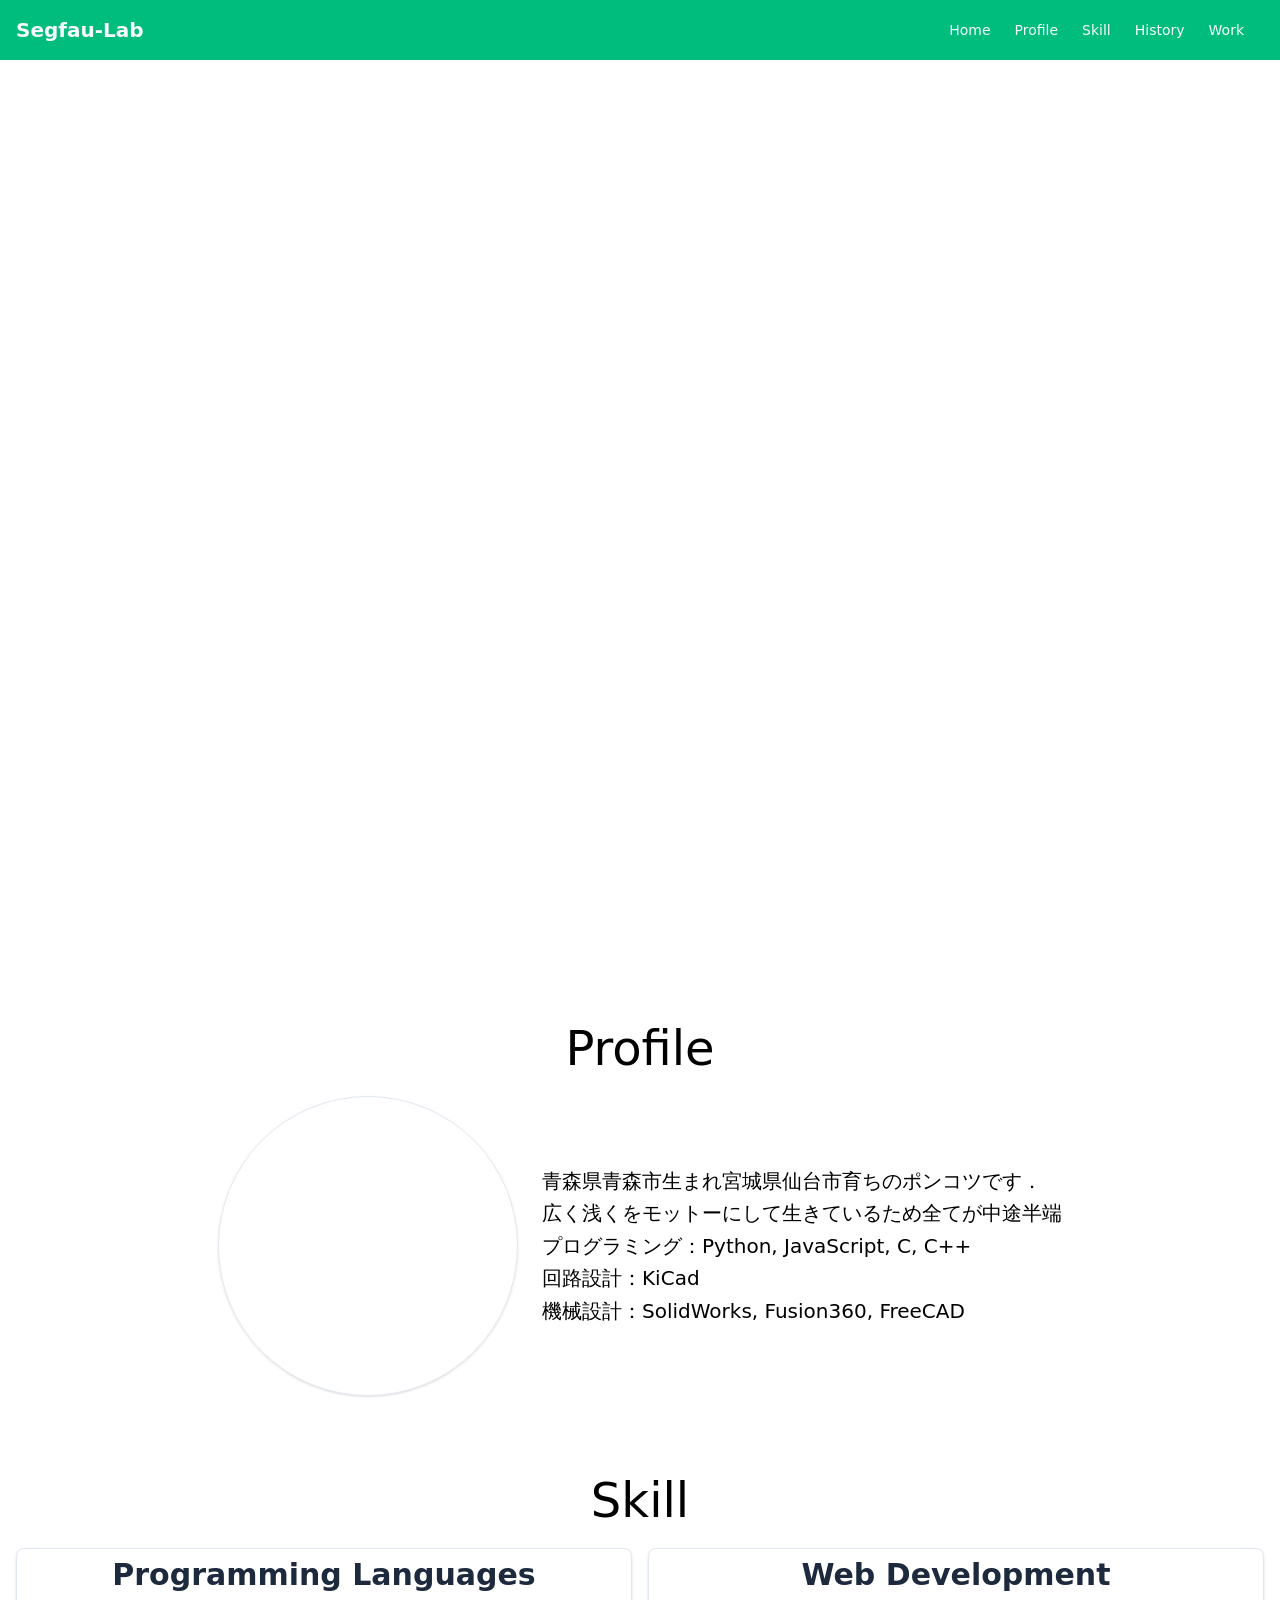
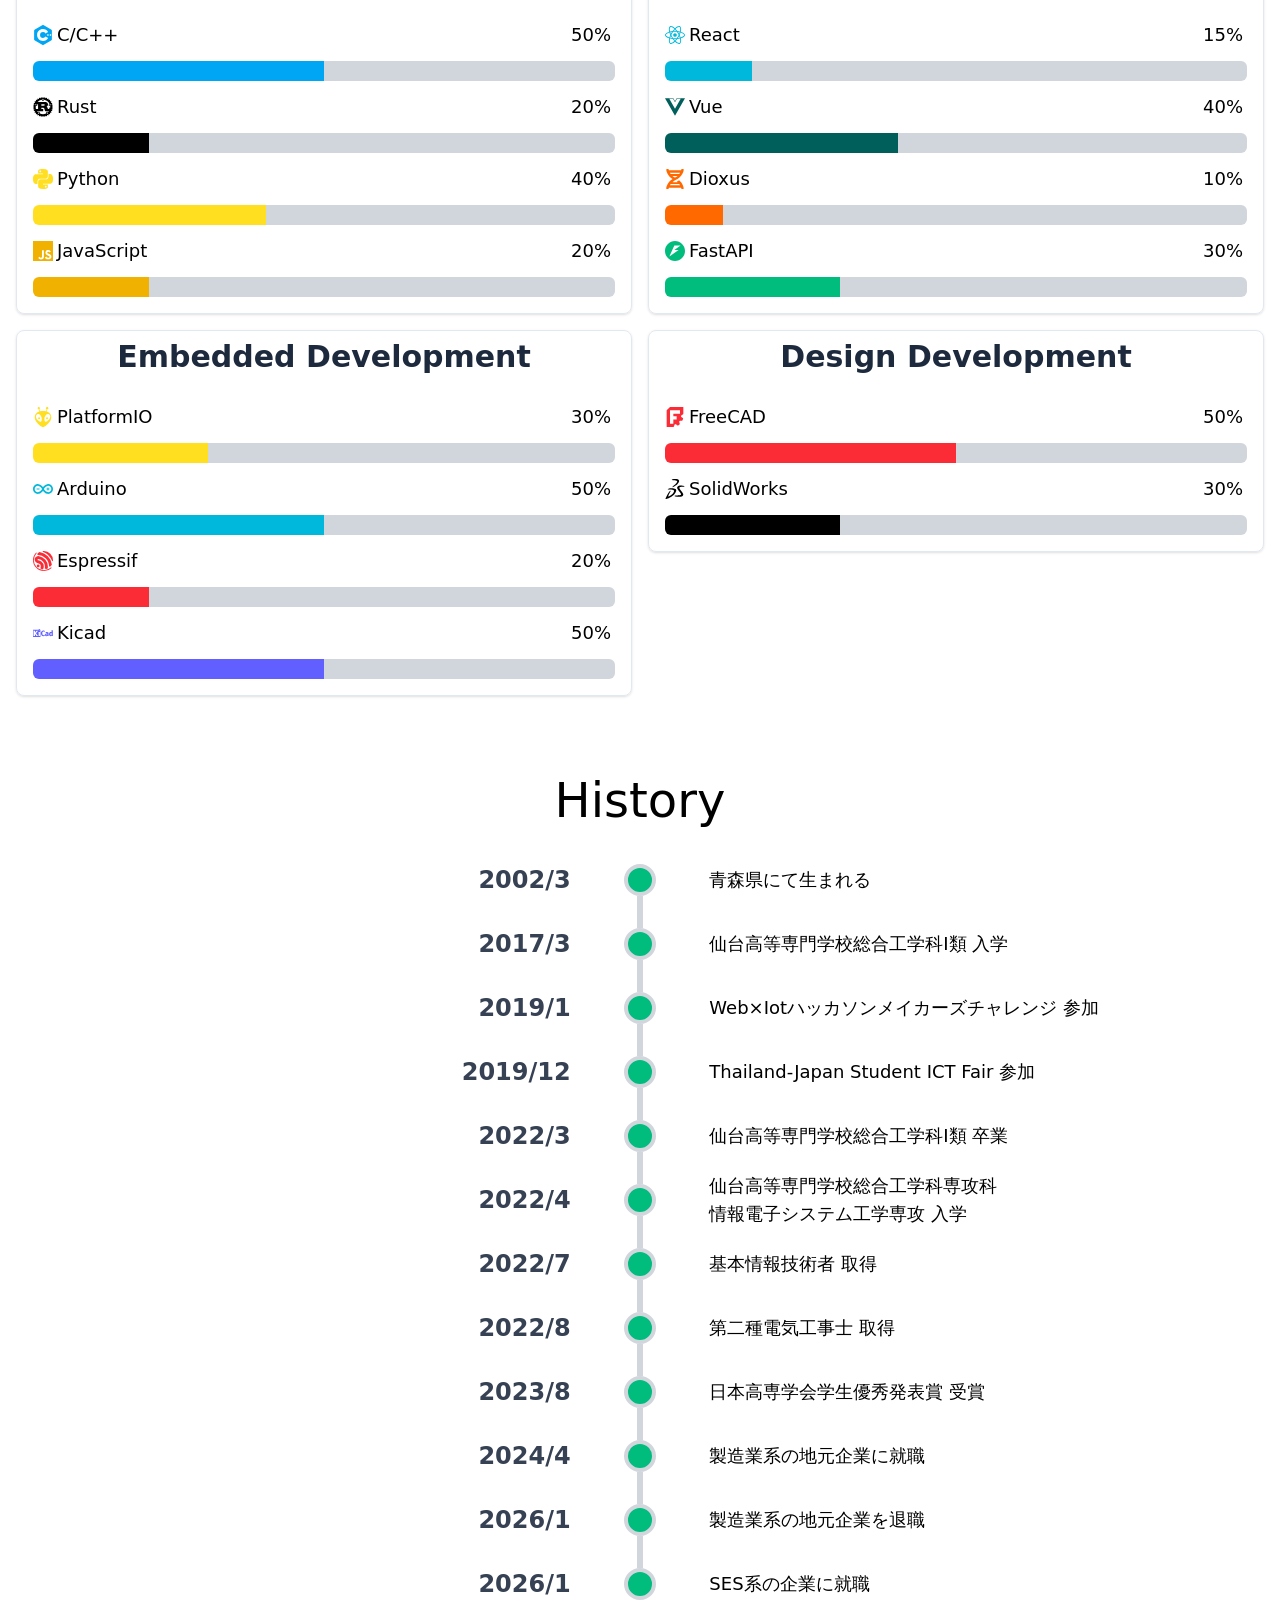
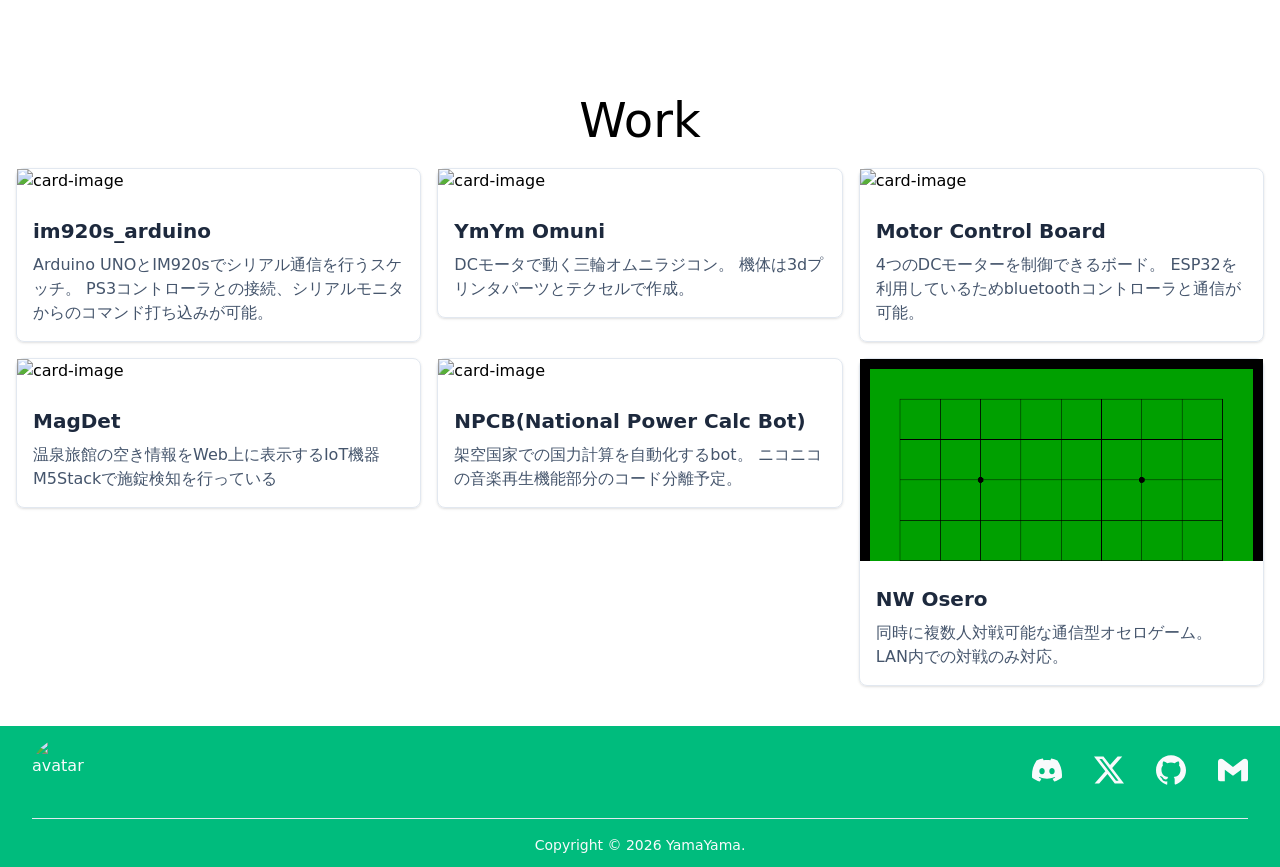
==== commit 45b3e70a: "v0.0.6" ====
--- a/docs/index.html
+++ b/docs/index.html
@@ -5,11 +5,11 @@
         <meta content="text/html;charset=utf-8" http-equiv="Content-Type">
         <meta name="viewport" content="width=device-width, initial-scale=1">
         <meta charset="UTF-8">
-        <link rel="preload" as="script" href="./public/assets/segfau_portfolio_rust-dxh4ec4e080917253fa.js" crossorigin></head>
-        <link rel="stylesheet" href="./public/assets/tailwind-dxhe21813a28963e7b5.css" crossorigin></head>
+        <link rel="preload" as="script" href="./public/assets/segfau_portfolio_rust-dxh6de7c235a786f513.js" crossorigin></head>
+        <link rel="stylesheet" href="./public/assets/tailwind-dxh83a04cdbca8558e4.css" crossorigin></head>
         <link rel="icon" href="./public/assets/favicon-dxhf3e7d478ac55cfce.ico" crossorigin></head>
     <body>
         <div id="main"></div>
-        <script type="module" async src="./public/assets/segfau_portfolio_rust-dxh4ec4e080917253fa.js"></script>
+        <script type="module" async src="./public/assets/segfau_portfolio_rust-dxh6de7c235a786f513.js"></script>
     </body>
 </html>
